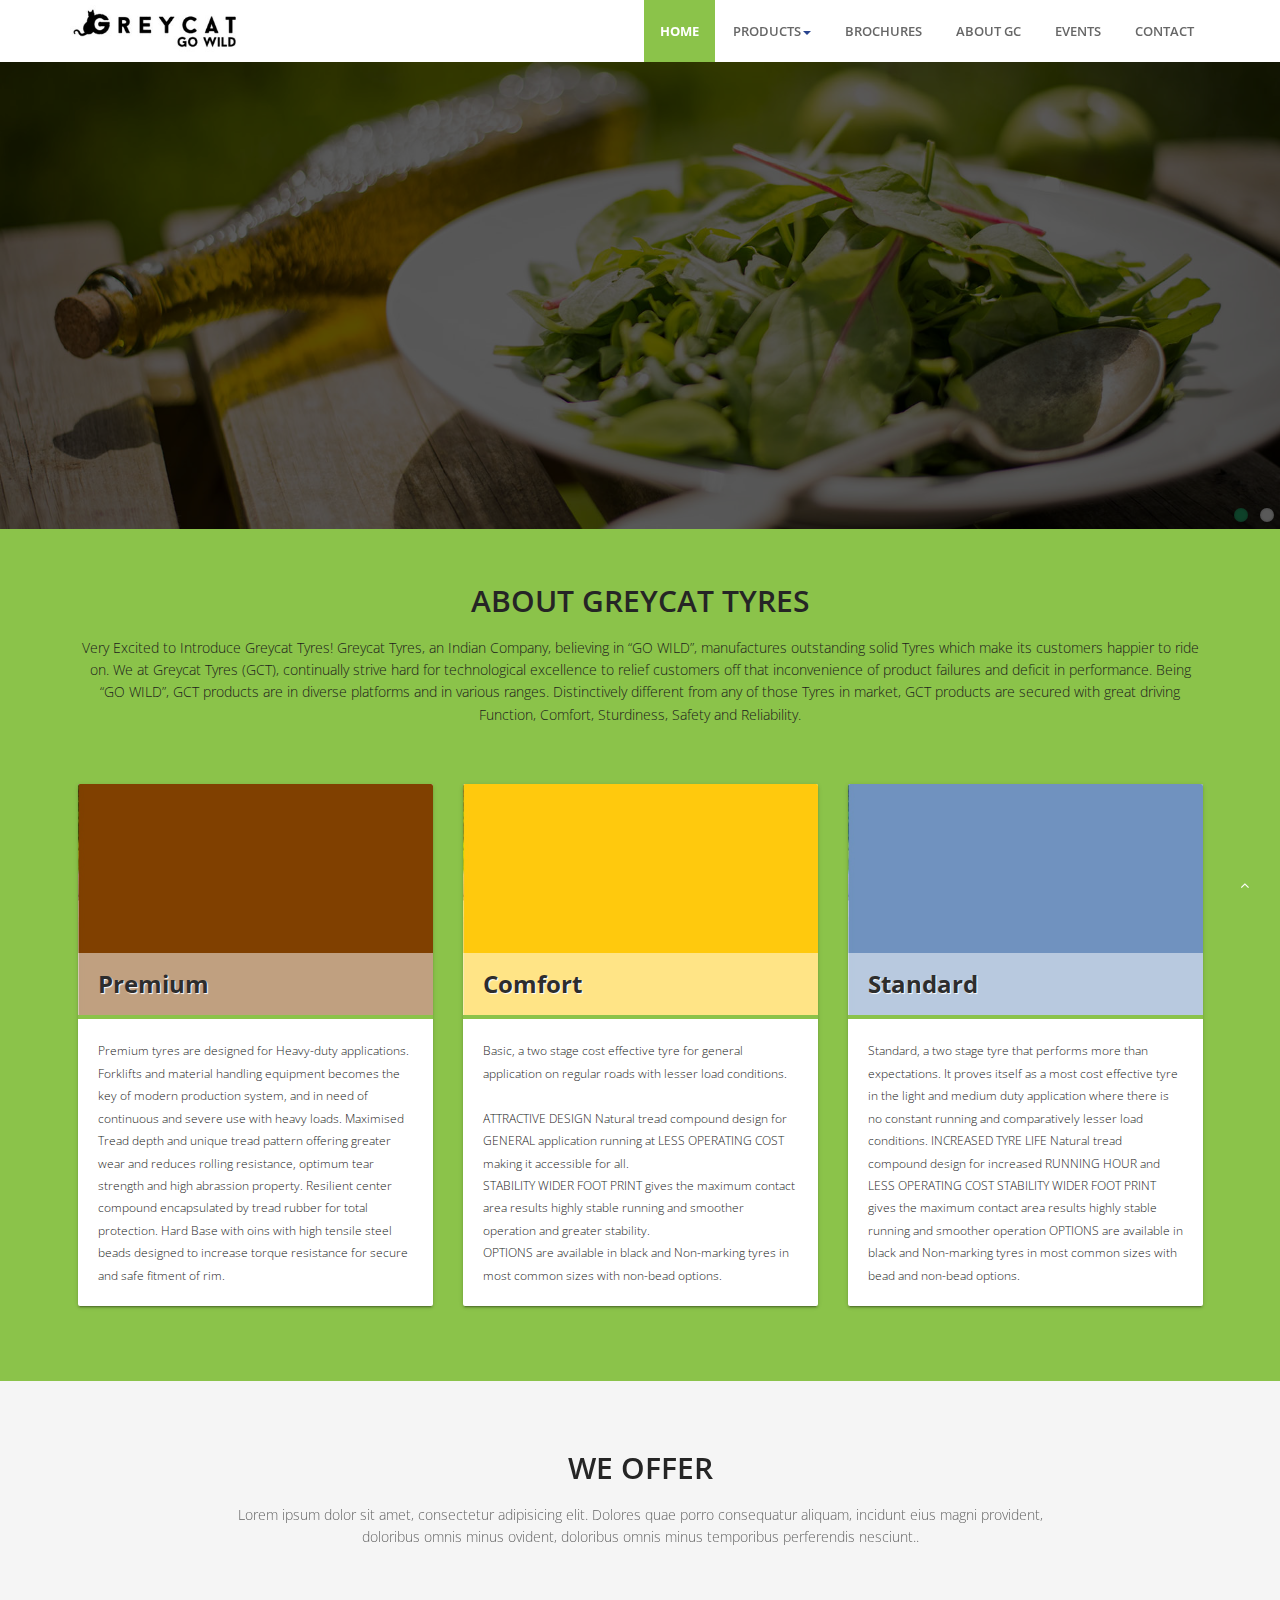
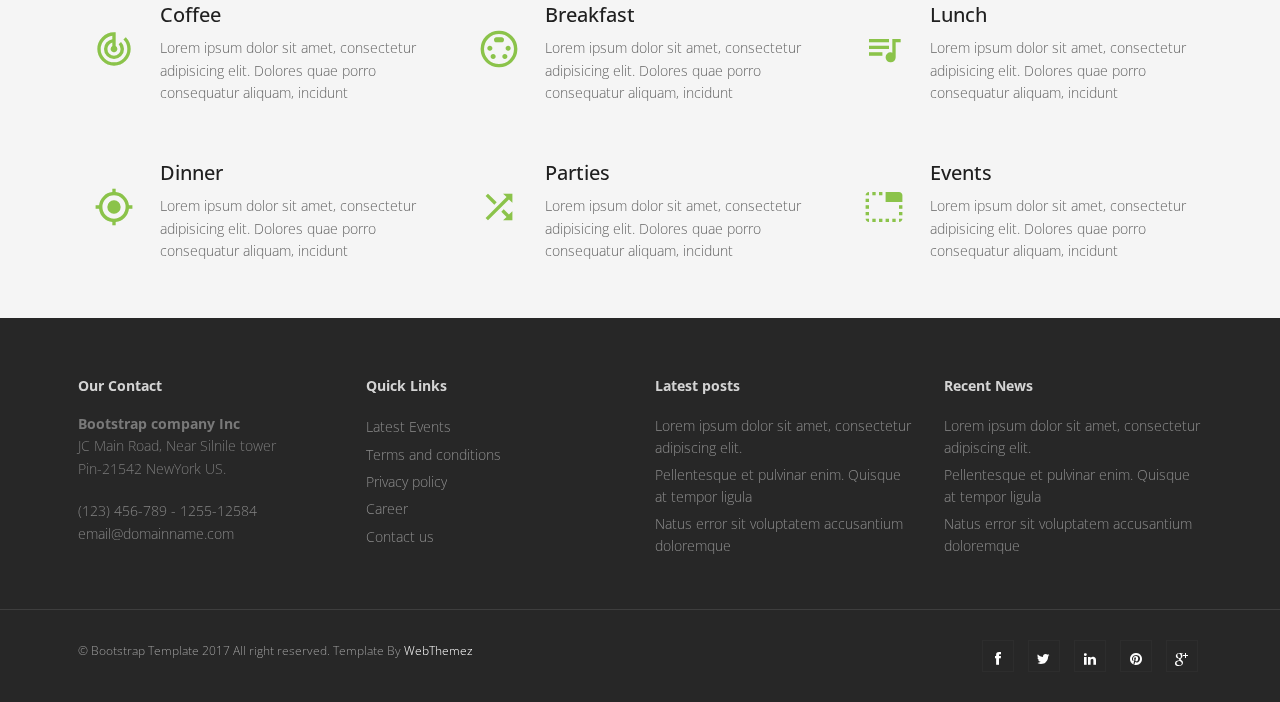
==== index.html @ 7ee07d53 "modified nav bar on home page" ====
<!DOCTYPE html>
<html lang="en">
<head>
<meta charset="utf-8">
<title>Greycat Tyres</title>
<meta name="viewport" content="width=device-width, initial-scale=1.0" />
<meta name="description" content="" />
<meta name="author" content="http://webthemez.com" />
<!-- css -->
<link href="https://fonts.googleapis.com/icon?family=Material+Icons" rel="stylesheet">
<link rel="stylesheet" href="materialize/css/materialize.min.css" media="screen,projection" />
<link href="css/bootstrap.min.css" rel="stylesheet" />
<link href="css/fancybox/jquery.fancybox.css" rel="stylesheet">
<link href="css/flexslider.css" rel="stylesheet" />
<link href="css/style.css" rel="stylesheet" />

<!-- HTML5 shim, for IE6-8 support of HTML5 elements -->
<!--[if lt IE 9]>
      <script src="http://html5shim.googlecode.com/svn/trunk/html5.js"></script>
    <![endif]-->

</head>
<body>
<div id="wrapper" class="home-page">
	<!-- start header -->
	<header>
        <div class="navbar navbar-default navbar-static-top">
            <div class="container">
                <div class="navbar-header">
                    <button type="button" class="navbar-toggle" data-toggle="collapse" data-target=".navbar-collapse">
                        <span class="icon-bar"></span>
                        <span class="icon-bar"></span>
                        <span class="icon-bar"></span>
                    </button>
                    <img src="img/logo.jpg" style="width:65%"/>
                </div>
                <div class="navbar-collapse collapse ">
                    <ul class="nav navbar-nav">
                        <li class="active"><a class="waves-effect waves-dark" href="index.html">Home</a></li>
						 <li class="dropdown">
                        <a href="#" data-toggle="dropdown" class="dropdown-toggle waves-effect waves-dark">Products<b class="caret"></b></a>
                        <ul class="dropdown-menu">
                            <li><a class="waves-effect waves-dark" href="about.html">Premium Tyres</a></li>
                            <li><a class="waves-effect waves-dark" href="#">Comfort Tyres</a></li>
                            <li><a class="waves-effect waves-dark" href="#">Standard Tyres</a></li>

                        </ul>
                    </li>
						<li><a class="waves-effect waves-dark" href="services.html">Brochures</a></li>
                        <li><a class="waves-effect waves-dark" href="portfolio.html">About GC</a></li>
                        <li><a class="waves-effect waves-dark" href="pricing.html">Events</a></li>
                        <li><a class="waves-effect waves-dark" href="contact.html">Contact</a></li>
                    </ul>
                </div>
            </div>
        </div>
	</header>
	<!-- end header -->
	<section id="banner">

	<!-- Slider -->
        <div id="main-slider" class="flexslider">
            <ul class="slides">
              <li>
                <img src="img/slides/1.jpg" alt="" />
                <div class="flex-caption">


                </div>
              </li>
              <li>
                <img src="img/slides/2.jpg" alt="" />
                <div class="flex-caption">


                </div>
              </li>
            </ul>
        </div>
	<!-- end slider -->
	</section>
		<section class="dishes">
		<div class="container">
	 	<div class="row">
			<div class="col-md-12">
				<div class="aligncenter"><h2 class="aligncenter">About Greycat Tyres</h2>Very Excited to Introduce Greycat Tyres! Greycat Tyres, an Indian Company, believing in “GO WILD”, manufactures outstanding solid Tyres which make its customers happier to ride on. We at Greycat Tyres (GCT), continually strive hard for technological excellence to relief customers off that inconvenience of product failures and deficit in performance. Being “GO WILD”, GCT products are in diverse platforms and in various ranges. Distinctively different from any of those Tyres in market, GCT products are secured with great driving Function, Comfort, Sturdiness, Safety and Reliability.</div>
				<br/>
			</div>
		</div>

	<div class="row service-v1 margin-bottom-40">
            <div class="col-md-4 md-margin-bottom-40">
					<div class="card small">
                        <div class="card-image">
                             <img class="img-responsive" src="img/service1.jpg" alt="">
                            <span class="card-title">Premium</span>
                        </div>
                        <div class="card-content">
                            <p>
                              Premium tyres are designed for Heavy-duty applications. Forklifts and material handling equipment becomes the key of modern production system, and in need of continuous and severe use with heavy loads.

Maximised Tread depth and unique tread pattern offering greater wear and reduces rolling resistance, optimum tear strength and high abrassion property.

Resilient center compound encapsulated by tread rubber for total protection.

Hard Base with oins with high tensile steel beads designed to increase torque resistance for secure and safe fitment of rim.
                            </p>
                        </div>
                    </div>
            </div>
			   <div class="col-md-4 md-margin-bottom-40">
					<div class="card small">
                        <div class="card-image">
                             <img class="img-responsive" src="img/service2.jpg" alt="">
                            <span class="card-title">Comfort</span>
                        </div>
                        <div class="card-content">
                            <p>
                              Basic, a two stage cost effective tyre for general application on regular roads with lesser load conditions.
</p>
<br>
ATTRACTIVE DESIGN
Natural tread compound design for GENERAL application running at LESS OPERATING COST making it accessible for all.
<p>
STABILITY
WIDER FOOT PRINT gives the maximum contact area results highly stable running and smoother operation and greater stability.
</p>
<p>
OPTIONS are available in black and Non-marking tyres in most common sizes with non-bead options.
</p>
                        </div>
                    </div>
            </div>
			   <div class="col-md-4 md-margin-bottom-40">
					<div class="card small">
                        <div class="card-image">
                             <img class="img-responsive" src="img/service3.jpg" alt="">
                            <span class="card-title">Standard</span>
                        </div>
                        <div class="card-content">
                            <p>
                              Standard, a two stage tyre that performs more than expectations. It proves itself as a most cost effective tyre in the light and medium  duty application where there is no constant running and comparatively lesser load conditions.

INCREASED TYRE LIFE
Natural tread compound design for increased RUNNING HOUR and LESS OPERATING COST

STABILITY
WIDER FOOT PRINT gives the maximum contact area results highly stable running and smoother operation

OPTIONS are available in black and Non-marking tyres in most common sizes with bead and non-bead options.


                            </p>
                        </div>
                    </div>
            </div>
        </div>
		</div>
		</section>
	<section id="content">
	<div class="container">

		<section class="services">
	    	<div class="row">
			<div class="col-md-12">
				<div class="aligncenter"><h2 class="aligncenter">We Offer</h2>Lorem ipsum dolor sit amet, consectetur adipisicing elit. Dolores quae porro consequatur aliquam, incidunt eius magni provident, <br/>doloribus omnis minus ovident, doloribus omnis minus temporibus perferendis nesciunt..</div>
				<br/>
			</div>
		</div>

	 <div class="row">
            <div class="col-sm-4 info-blocks">
				<i class="icon-info-blocks material-icons">track_changes</i>
                <div class="info-blocks-in">
                    <h3>Coffee</h3>
                    <p>Lorem ipsum dolor sit amet, consectetur adipisicing elit. Dolores quae porro consequatur aliquam, incidunt</p>
                </div>
            </div>
            <div class="col-sm-4 info-blocks">
                <i class="icon-info-blocks material-icons">settings_input_svideo</i>
                <div class="info-blocks-in">
                    <h3>Breakfast</h3>
                    <p>Lorem ipsum dolor sit amet, consectetur adipisicing elit. Dolores quae porro consequatur aliquam, incidunt</p>
                </div>
            </div>
            <div class="col-sm-4 info-blocks">
                <i class="icon-info-blocks material-icons">queue_music</i>
                <div class="info-blocks-in">
                    <h3>Lunch</h3>
                    <p>Lorem ipsum dolor sit amet, consectetur adipisicing elit. Dolores quae porro consequatur aliquam, incidunt</p>
                </div>
            </div>
        </div>
<div class="row">
            <div class="col-sm-4 info-blocks">
                <i class="icon-info-blocks material-icons">my_location</i>
                <div class="info-blocks-in">
                    <h3>Dinner</h3>
                    <p>Lorem ipsum dolor sit amet, consectetur adipisicing elit. Dolores quae porro consequatur aliquam, incidunt</p>
                </div>
            </div>
            <div class="col-sm-4 info-blocks">
                <i class="icon-info-blocks material-icons">shuffle</i>
                <div class="info-blocks-in">
                    <h3>Parties</h3>
                    <p>Lorem ipsum dolor sit amet, consectetur adipisicing elit. Dolores quae porro consequatur aliquam, incidunt</p>
                </div>
            </div>
            <div class="col-sm-4 info-blocks">
                <i class="icon-info-blocks material-icons">tab_unselected</i>
                <div class="info-blocks-in">
                    <h3>Events</h3>
                    <p>Lorem ipsum dolor sit amet, consectetur adipisicing elit. Dolores quae porro consequatur aliquam, incidunt</p>
                </div>
            </div>
        </div>
		</section>
	</div>
	</section>


	<footer>
	<div class="container">
		<div class="row">
			<div class="col-lg-3">
				<div class="widget">
					<h5 class="widgetheading">Our Contact</h5>
					<address>
					<strong>Bootstrap company Inc</strong><br>
					JC Main Road, Near Silnile tower<br>
					 Pin-21542 NewYork US.</address>
					<p>
						<i class="icon-phone"></i> (123) 456-789 - 1255-12584 <br>
						<i class="icon-envelope-alt"></i> email@domainname.com
					</p>
				</div>
			</div>
			<div class="col-lg-3">
				<div class="widget">
					<h5 class="widgetheading">Quick Links</h5>
					<ul class="link-list">
						<li><a class="waves-effect waves-dark" href="#">Latest Events</a></li>
						<li><a class="waves-effect waves-dark" href="#">Terms and conditions</a></li>
						<li><a class="waves-effect waves-dark" href="#">Privacy policy</a></li>
						<li><a class="waves-effect waves-dark" href="#">Career</a></li>
						<li><a class="waves-effect waves-dark" href="#">Contact us</a></li>
					</ul>
				</div>
			</div>
			<div class="col-lg-3">
				<div class="widget">
					<h5 class="widgetheading">Latest posts</h5>
					<ul class="link-list">
						<li><a class="waves-effect waves-dark" href="#">Lorem ipsum dolor sit amet, consectetur adipiscing elit.</a></li>
						<li><a class="waves-effect waves-dark" href="#">Pellentesque et pulvinar enim. Quisque at tempor ligula</a></li>
						<li><a class="waves-effect waves-dark" href="#">Natus error sit voluptatem accusantium doloremque</a></li>
					</ul>
				</div>
			</div>
			<div class="col-lg-3">
				<div class="widget">
					<h5 class="widgetheading">Recent News</h5>
					<ul class="link-list">
						<li><a class="waves-effect waves-dark" href="#">Lorem ipsum dolor sit amet, consectetur adipiscing elit.</a></li>
						<li><a class="waves-effect waves-dark" href="#">Pellentesque et pulvinar enim. Quisque at tempor ligula</a></li>
						<li><a class="waves-effect waves-dark" href="#">Natus error sit voluptatem accusantium doloremque</a></li>
					</ul>
				</div>
			</div>
		</div>
	</div>
	<div id="sub-footer">
		<div class="container">
			<div class="row">
				<div class="col-lg-6">
					<div class="copyright">
						<p>
							<span>&copy; Bootstrap Template 2017 All right reserved. Template By </span><a href="https://webthemez.com/hotel-restaurant/" target="_blank">WebThemez</a>
						</p>
					</div>
				</div>
				<div class="col-lg-6">
					<ul class="social-network">
						<li><a class="waves-effect waves-dark" href="#" data-placement="top" title="Facebook"><i class="fa fa-facebook"></i></a></li>
						<li><a class="waves-effect waves-dark" href="#" data-placement="top" title="Twitter"><i class="fa fa-twitter"></i></a></li>
						<li><a class="waves-effect waves-dark" href="#" data-placement="top" title="Linkedin"><i class="fa fa-linkedin"></i></a></li>
						<li><a class="waves-effect waves-dark" href="#" data-placement="top" title="Pinterest"><i class="fa fa-pinterest"></i></a></li>
						<li><a class="waves-effect waves-dark" href="#" data-placement="top" title="Google plus"><i class="fa fa-google-plus"></i></a></li>
					</ul>
				</div>
			</div>
		</div>
	</div>
	</footer>
</div>
<a href="#" class="scrollup waves-effect waves-dark"><i class="fa fa-angle-up active"></i></a>
<!-- javascript
    ================================================== -->
<!-- Placed at the end of the document so the pages load faster -->
<script src="js/jquery.js"></script>
<script src="js/jquery.easing.1.3.js"></script>
<script src="materialize/js/materialize.min.js"></script>
<script src="js/bootstrap.min.js"></script>
<script src="js/jquery.fancybox.pack.js"></script>
<script src="js/jquery.fancybox-media.js"></script>
<script src="js/jquery.flexslider.js"></script>
<script src="js/animate.js"></script>
<!-- Vendor Scripts -->
<script src="js/modernizr.custom.js"></script>
<script src="js/jquery.isotope.min.js"></script>
<script src="js/jquery.magnific-popup.min.js"></script>
<script src="js/animate.js"></script>
<script src="js/custom.js"></script>
</body>
</html>
---- css/style.css ----
/*
Author URI: http://webthemez.com/
Note: Licence under Creative Commons Attribution 3.0  
-------------------------------------------------------*/

@import url('http://fonts.googleapis.com/css?family=Noto+Serif:400,400italic,700|Open+Sans:400,600,700'); 
@import url('font-awesome.css');  
@import url('animate.css');

body {
	font-family:'Open Sans', Arial, sans-serif;
	font-weight:300;
	line-height:1.6em;
	color:#656565;
	font-size: 1.4em;
	background: #f5f5f5;
}

a:active {
	outline:0;
}

.clear {
	clear:both;
}

h1,h2{
	font-weight: 600;
	line-height:1.1em;
	color: #252525;
	margin-bottom: 20px;
	text-transform: uppercase;
}
h3, h4, h5, h6 {
	line-height:1.1em;
	color: #212121;
	margin-bottom: 20px;
}
input, button, select, textarea { 
    border-radius: 0px !important;
}
.timetable{background: #2ab975;padding: 5px 23px;}
.timetable hr{
	color:#fff;
	padding-top: 29px;
	margin-bottom: 20px !important;
}
.timetable dl{
	color:#fff; 
}
.timetable dt{
	color:#fff;
}
.timetable dd{
	color:#fff;
}
#wrapper{
	width:100%;
	margin:0;
	padding:0;
}
ul.withArrow{
	
}
ul.withArrow li{
	
}
ul.withArrow li span{
	margin-right: 10px;
	font-weight: 700;
	color: #8BC34A;
	border: 1px solid;
	padding: 4px 8px;
	font-size: 11px;
	border-radius: 50%;
	height: 20px;
	width: 20px;
}
.widget {
    color: #858585;
}
.row,.row-fluid {
	margin-bottom:30px;
}

.row .row,.row-fluid .row-fluid{
	margin-bottom:30px;
}

.row.nomargin,.row-fluid.nomargin {
	margin-bottom:0;
}
.about-image img {
    width: 100%;
}
img.img-polaroid {
	margin:0 0 20px 0;
}
.img-box {
	max-width:100%;
}
.navbar-default .navbar-toggle {
    border-color: #ddd;
    margin-top: 10px;
}
/*  Header
==================================== */
.topbar{
	background-color: #2e8eda;
	padding:10px 0;
	/* color:#fff; */
}
.topbar .container .row {
    margin: 0;
	padding:0;
}
.topbar .container .row .col-md-12 { 
	padding:0;
}
.topbar p{
	margin:0;
	display:inline-block;
	font-size: 13px;
	color: #f1f6ff;
}
.topbar p > i{
	margin-right:5px;
}
.topbar p:last-child{
	text-align:right;
} 
header .navbar {
    margin-bottom: 0;
}

.navbar-default {
    border: none;
}

.navbar-brand {
    color: #222;
    text-transform: uppercase;
    font-size: 24px;
    font-weight: 700;
    line-height: 1em;
    letter-spacing: -1px;
    margin-top: 18px;
    padding: 0 0 0 15px;
}
.navbar-default .navbar-brand{color: #5e5e5e;font-size: 24px;text-transform: lowercase;}

header .navbar-collapse  ul.navbar-nav {
    float: right;
    margin-right: 0;
}
header .navbar {min-height: 70px;padding: 18px 0;background: #ffffff;}
.home-page header .navbar-default{
    background: #fff;
    /* position: absolute; */
    width: 100%;
}

header .nav li a:hover,
header .nav li a:focus,
header .nav li.active a,
header .nav li.active a:hover,
header .nav li a.dropdown-toggle:hover,
header .nav li a.dropdown-toggle:focus,
header .nav li.active ul.dropdown-menu li a:hover,
header .nav li.active ul.dropdown-menu li.active a{
    -webkit-transition: all .3s ease;
    -moz-transition: all .3s ease;
    -ms-transition: all .3s ease;
    -o-transition: all .3s ease;
    transition: all .3s ease;
}


header .navbar-default .navbar-nav > .open > a,
header .navbar-default .navbar-nav > .open > a:hover,
header .navbar-default .navbar-nav > .open > a:focus {
    -webkit-transition: all .3s ease;
    -moz-transition: all .3s ease;
    -ms-transition: all .3s ease;
    -o-transition: all .3s ease;
    transition: all .3s ease;
}


header .navbar {
    min-height: 62px;
    padding: 0;
}

header .navbar-nav > li  {
    padding-bottom: 12px;
    padding-top: 12px;
    padding: 0 !important;
}

header  .navbar-nav > li > a {
    /* padding-bottom: 6px; */
    /* padding-top: 5px; */
    margin-left: 2px;
    line-height: 30px;
    font-weight: 700;
    -webkit-transition: all .3s ease;
    -moz-transition: all .3s ease;
    -ms-transition: all .3s ease;
    -o-transition: all .3s ease;
    transition: all .3s ease;
}

.services{
	
}
.dishes{
	background: #8bc34a;
	padding: 35px 0;
	color: #1b1b1b;
}
.dropdown-menu li a:hover {
    color: #fff !important;
    background: #8bc34a !important;
}

header .nav .caret {
    border-bottom-color: #29448e;
    border-top-color: #29448e;
}
.navbar-default .navbar-nav > .active > a,
.navbar-default .navbar-nav > .active > a:hover,
.navbar-default .navbar-nav > .active > a:focus {
  background-color: #fff;
}
.navbar-default .navbar-nav > .open > a,
.navbar-default .navbar-nav > .open > a:hover,
.navbar-default .navbar-nav > .open > a:focus {
  background-color:  #fff;
}	
	

.dropdown-menu  {
    box-shadow: none;
    border-radius: 0;
	border: none;
}

.dropdown-menu li:last-child  {
	padding-bottom: 0 !important;
	margin-bottom: 0;
}

header .nav li .dropdown-menu  {
   padding: 0;
}

header .nav li .dropdown-menu li a {
   line-height: 28px;
   padding: 3px 12px;
}

/* --- menu --- */
.flex-caption p {
    line-height: 22px;
    font-weight: 300;
    color: #ffffff;
    text-transform: capitalize;
}
header .navigation {
	float:right;
}

header ul.nav li {
	border:none;
	margin:0;
}

header ul.nav li a {
	font-size: 13px;
	border:none;
	font-weight: 600;
	text-transform:uppercase;
}

header ul.nav li ul li a {	
	font-size:12px;
	border:none;
	font-weight:300;
	text-transform:uppercase;
}


.navbar .nav > li > a {
  color: #676767;
  text-shadow: none;
  border: 1px solid rgba(255, 255, 255, 0) !important;
}

.navbar .nav a:hover {
	background:none;
	color: #2e8eda;
}

.navbar .nav > .active > a,.navbar .nav > .active > a:hover {
	background:none;
	font-weight:700;
}

.navbar .nav > .active > a:active,.navbar .nav > .active > a:focus {
	background:none;
	outline:0;
	font-weight:700;
}

.navbar .nav li .dropdown-menu {
	z-index:2000;
}

header ul.nav li ul {
	margin-top:1px;
}
header ul.nav li ul li ul {
	margin:1px 0 0 1px;
}
.dropdown-menu .dropdown i {
	position:absolute;
	right:0;
	margin-top:3px;
	padding-left:20px;
}

.navbar .nav > li > .dropdown-menu:before {
  display: inline-block;
  border-right: none;
  border-bottom: none;
  border-left: none;
  border-bottom-color: none;
  content:none;
}
.navbar-default .navbar-nav>.active>a, .navbar-default .navbar-nav>.active>a:hover, .navbar-default .navbar-nav>.active>a:focus {color: #ffffff;background: #8BC34A;border-radius: 0;}
.navbar-default .navbar-nav>li>a:hover, .navbar-default .navbar-nav>li>a:focus {
  color: #1a1a1a;
  background-color: transparent;
}

ul.nav li.dropdown a {
	z-index:1000;
	display:block;
}

 select.selectmenu {
	display:none;
}
.pageTitle{color: #fff;margin: 30px 0 3px;display: inline-block;font-size: 20px;}
 
#banner{
	width: 100%;
	background:#000;
	position:relative;
	margin:0;
	padding:0;
}

/*  Sliders
==================================== */
/* --- flexslider --- */
#main-slider:before {content: '';width: 100%;height: 100%;background: rgba(0, 0, 0, 0.65);z-index: 1;position: absolute;}
.flex-direction-nav a{
display:none;
}
.flexslider {
	padding:0;  
	background: #fff; 
	position: relative; 
	zoom: 1;
}
.flex-direction-nav .flex-prev{
left:0px; 
}
.flex-direction-nav .flex-next{ 
right:0px;
}
.flex-caption {zoom: 1;bottom: 198px;background-color: transparent;color: #fff;margin: 0;padding: 2px 25px 0px 30px;/* position: absolute; */left: 0;text-align: center;margin: 0 auto;right: 0px;display: inline-block;bottom: 10%;width: 50%;right: 0 !important;border-radius: 15px 15px 0 0;}
.flex-caption h3 {color: #fff;letter-spacing: 0px;margin-bottom: 8px;text-transform: uppercase;font-size: 70px;font-weight: 700;}
.flex-caption p {margin: 12px 0 18px;font-size: 20px;font-weight: 400;}
.skill-home{
margin-bottom:50px;
}
.c1{
border: #ed5441 1px solid;
background:#ed5441;
}
.c2{
border: #24c4db 1px solid;
background:#24c4db;
}
.c3{
border: #1891EC 1px solid;
background:#1891EC;
}
.c4{
border: #609cec 1px solid;
background:#609cec;
}
.skill-home .icons {padding: 38px;width: 94px;height: 94px;color: #fff;font-size: 42px;font-size: 38px;text-align: center;-ms-border-radius: 50%;-moz-border-radius: 50%;-webkit-border-radius: 50%;border-radius: 0;display: inline-table;border: 4px solid #efefef;color: #ff5722;background: transparent;border-radius: 50%;background: #ffffff;}
.skill-home h2 {
padding-top: 20px;
font-size: 36px;
font-weight: 700;
} 
.testimonial-solid {
padding: 50px 0 60px 0;
margin: 0 0 0 0;
background: #FFFFFF;
text-align: center;
}
.testi-icon-area {
text-align: center;
position: absolute;
top: -84px;
margin: 0 auto; 
width: 100%;
}
.testi-icon-area .quote {
padding: 15px 0 0 0;
margin: 0 0 0 0;
background: #ffffff;
text-align: center;
color: #1891EC;
display: inline-table;
width: 70px;
height: 70px;
-ms-border-radius: 50%;
-moz-border-radius: 50%;
-webkit-border-radius: 50%;
border-radius: 50%;
font-size: 42px; 
border: 1px solid #1891EC;
display: none;
}

.testi-icon-area .carousel-inner { 
margin: 20px 0;
}
.carousel-indicators {
bottom: -30px;
}
.text-center img {
margin: auto;
}
.aboutUs{
padding:40px 0;
background: #F2F2F2;
}
img.img-center {
margin: 0 auto;
display: block;
max-width: 100%;
}
.home-about{
	padding: 60px 0 0px;
}
.home-about hr{
	padding:0;
	margin:0;
}
.home-about .info-box{
	
}
/* Testimonial
----------------------------------*/
.testimonial-area {
padding: 0 0 0 0;
margin:0;
background: url(../img/low-poly01.jpg) fixed center center;
background-size: cover;
-webkit-background-size: cover;
-moz-background-size: cover;
-ms-background-size: cover;
}
.testimonial-solid p {
color: #000000;
font-size: 16px;
line-height: 30px;
font-style: italic;
} 
section.hero-text {
	background: #F4783B;
	padding:50px 0 50px 0;
	color: #fff;
}
section.hero-text h1{ 
	color: #fff;
}

/* Clients
------------------------------------ */
#clients {
  padding: 60px 0;
  }
  #clients .client .img {
    height: 76px;
    width: 138px;
    cursor: pointer;
    -webkit-transition: box-shadow .1s linear;
    -moz-transition: box-shadow .1s linear;
    transition: box-shadow .1s linear; }
    #clients .client .img:hover {
      cursor: pointer;
      /*box-shadow: 0px 0px 2px 0px rgb(155, 155, 155);*/
      border-radius: 8px; }
  #clients .client .client1 {
    background: url("../img/client1.png") 0 -75px; }
    #clients .client .client1:hover {
      background-position: 1px 0px; }
  #clients .client .client2 {
    background: url("../img/client2.png") 0 -75px; }
    #clients .client .client2:hover {
      background-position: -1px 0px; }
  #clients .client .client3 {
    background: url("../img/client3.png") 0 -76px; }
    #clients .client .client3:hover {
      background-position: 0px 0px; }


/* Content
==================================== */

#content {
	position:relative;
	/* background: #ffffff; */
	padding:50px 0 0px 0;
}
 
.cta-text {
	text-align: center;
	margin-top:10px;
}


.big-cta .cta {
	margin-top:10px;
}
 
.box {
	width: 100%;
}
.box-gray  {
	background: #f8f8f8;
	padding: 20px 20px 30px;
}
.box-gray  h4,.box-gray  i {
	margin-bottom: 20px;
}
.box-bottom {
	padding: 20px 0;
	text-align: center;
}
.box-bottom a {
	color: #fff;
	font-weight: 700;
}
.box-bottom a:hover {
	color: #eee;
	text-decoration: none;
}


/* Bottom
==================================== */

#bottom {
	background:#fcfcfc;
	padding:50px 0 0;

}
/* twitter */
#twitter-wrapper {
    text-align: center;
    width: 70%;
    margin: 0 auto;
}
#twitter em {
    font-style: normal;
    font-size: 13px;
}

#twitter em.twitterTime a {
	font-weight:600;
}

#twitter ul {
    padding: 0;
	list-style:none;
}
#twitter ul li {
    font-size: 20px;
    line-height: 1.6em;
    font-weight: 300;
    margin-bottom: 20px;
    position: relative;
    word-break: break-word;
}


/* page headline
==================================== */

#inner-headline{background: #dcdcdc;position: relative;margin: 0;padding: 0;color: #1891EC;border-top: 1px solid #e4e4e4;}


#inner-headline h2.pageTitle{
	color: #3f3f3f;
	padding: 5px 0;
	display:block;
	text-align: center;
}

/* --- breadcrumbs --- */
#inner-headline ul.breadcrumb {
	margin:40px 0;
	float:left;
}

#inner-headline ul.breadcrumb li {
	margin-bottom:0;
	padding-bottom:0;
}
#inner-headline ul.breadcrumb li {
	font-size:13px;
	color:#fff;
}

#inner-headline ul.breadcrumb li i{
	color:#dedede;
}

#inner-headline ul.breadcrumb li a {
	color:#fff;
}

ul.breadcrumb li a:hover {
	text-decoration:none;
}

/* Forms
============================= */

/* --- contact form  ---- */
form#contactform input[type="text"] {
  width: 100%;
  border: 1px solid #f5f5f5;
  min-height: 40px;
  padding-left:20px;
  font-size:13px;
  padding-right:20px;
  -webkit-box-sizing: border-box;
     -moz-box-sizing: border-box;
          box-sizing: border-box;

}

form#contactform textarea {
border: 1px solid #f5f5f5;
  width: 100%;
  padding-left:20px;
  padding-top:10px;
  font-size:13px;
  padding-right:20px;
  -webkit-box-sizing: border-box;
     -moz-box-sizing: border-box;
          box-sizing: border-box;

}

form#contactform .validation {
	font-size:11px;
}

#sendmessage {
	border:1px solid #e6e6e6;
	background:#f6f6f6;
	display:none;
	text-align:center;
	padding:15px 12px 15px 65px;
	margin:10px 0;
	font-weight:600;
	margin-bottom:30px;

}

#sendmessage.show,.show  {
	display:block;
}
 
form#commentform input[type="text"] {
  width: 100%;
  min-height: 40px;
  padding-left:20px;
  font-size:13px;
  padding-right:20px;
  -webkit-box-sizing: border-box;
     -moz-box-sizing: border-box;
          box-sizing: border-box;
	-webkit-border-radius: 2px 2px 2px 2px;
		-moz-border-radius: 2px 2px 2px 2px;
			border-radius: 2px 2px 2px 2px;

}

form#commentform textarea {
  width: 100%;
  padding-left:20px;
  padding-top:10px;
  font-size:13px;
  padding-right:20px;
  -webkit-box-sizing: border-box;
     -moz-box-sizing: border-box;
          box-sizing: border-box;
	-webkit-border-radius: 2px 2px 2px 2px;
		-moz-border-radius: 2px 2px 2px 2px;
			border-radius: 2px 2px 2px 2px;
}


/* --- search form --- */
.search{
	float:right;
	margin:35px 0 0;
	padding-bottom:0;
}

#inner-headline form.input-append {
	margin:0;
	padding:0;
}

.about-text h3 {
	font-size: 22px;
	padding-bottom: 20px;
}

.about-text .btn {
	margin-top: 20px;
	//font-size: 15px;
	//text-align: justify;
}

.about-image img {
}

.about-text ul {
	margin-top: 30px;
	padding: 0;
}

.about-text li {
	margin-bottom: 10px;
	//
	font-weight: bold;
	list-style: none;
}

 
.about-text-2 img {
	border: 5px solid #ddd;
	margin-bottom: 20px;
}

.about-text-2 p {
	margin-bottom: 20px;
}

#call-to-action {
	background: url(../images/bg/about.jpg) no-repeat;
	background-attachment: fixed;
	background-position: top center;
	padding: 100px 0;
	color: #fff;
}

.call-to-action h3 {
	font-size: 40px;
	letter-spacing: 15px;
	color: #fff;
	padding-bottom: 30px;
}

.call-to-action p {
	color: #999;
	padding-bottom: 20px;
}

.call-to-action .btn-primary {
	background-color: transparent;
	border-color: #999;
}

.call-to-action .btn-primary:hover {
	background-color: #151515;
	color: #999;
	border-color: #151515;
}

#call-to-action-2 {
	background-color: #efefef;
	padding: 50px 0;
}
#call-to-action-2 h3 {
	color: #05142b;
	font-size: 24px;
	font-weight: 600;
	text-transform: uppercase;
}
#call-to-action-2 p {
	color: #5f5f5f;
	font-size: 15px;
}
#call-to-action-2 .btn-primary {
	border-color: #FFFFFF;
	/* background: transparent; */
	margin-top: 50px;
	color: #fff;
}
section.section-padding.gray-bg {
    background: #ffffff;
    padding: 60px;
    color: #484848;
}
 
  #accordion-alt3 .panel-heading h4 {
font-size: 13px;
line-height: 28px;
}
.panel .panel-heading h4 {
font-weight: 400;
}
.panel-title {
margin-top: 0;
margin-bottom: 0;
font-size: 15px;
color: inherit;
}
.panel-group .panel {
margin-bottom: 0;
border-radius: 2px;
}
.panel {margin-bottom: 18px;background-color: #FFFFFF;border: 1px solid #f3f3f3;border-radius: 2px;-webkit-box-shadow: 0 1px 1px rgba(0,0,0,0.05);box-shadow: 0 1px 1px rgba(0,0,0,0.05);}
#accordion-alt3 .panel-heading h4 a i {font-size: 17px;line-height: 18px;width: 18px;height: 18px;margin-right: 8px;color: #A0A0A0;text-align: center;border-radius: 50%;margin-left: 6px;font-weight: bold;}  
.progress.pb-sm {
height: 6px!important;
}
.progress {
box-shadow: inset 0 0 2px rgba(0,0,0,.1);
}
.progress {
overflow: hidden;
height: 18px;
margin-bottom: 18px;
background-color: #f5f5f5;
border-radius: 2px;
-webkit-box-shadow: inset 0 1px 2px rgba(0,0,0,0.1);
box-shadow: inset 0 1px 2px rgba(0,0,0,0.1);
}
.progress .progress-bar.progress-bar-red {
background: #ed5441;
} 
.progress .progress-bar.progress-bar-green {
background: #51d466;
}
.progress .progress-bar.progress-bar-lblue {
background: #32c8de;
}
/* --- portfolio detail --- */
.top-wrapper {
	margin-bottom:20px;
}
.info-blocks {margin-bottom: 15px;/* background: #efefef; */}
.info-blocks i.icon-info-blocks {float: left;color: #8bc34a;font-size: 40px;min-width: 50px;margin-top: 11px;text-align: center;/* background: #ffffff; */width: 72px;height: 72px;/* padding-top: 21px; *//* border: 1px solid #e0e0e0; */line-height: 75px;}
.info-blocks .info-blocks-in {
padding: 0 10px;
overflow: hidden;
}
.info-blocks .info-blocks-in h3 {color: #202020;font-size: 20px;line-height: 28px;margin:0px;margin-bottom: 8px;/* font-weight: bold; */}
.info-blocks .info-blocks-in p {font-size: 14px;}
  
blockquote {
	font-size:16px;
	font-weight:400;
	font-family:'Noto Serif', serif;
	font-style:italic;
	padding-left:0;
	color:#a2a2a2;
	line-height:1.6em;
	border:none;
}

blockquote cite 							{ display:block; font-size:12px; color:#666; margin-top:10px; }
blockquote cite:before 					{ content:"\2014 \0020"; }
blockquote cite a,
blockquote cite a:visited,
blockquote cite a:visited 				{ color:#555; }

/* --- pullquotes --- */

.pullquote-left {
	display:block;
	color:#a2a2a2;
	font-family:'Noto Serif', serif;
	font-size:14px;
	line-height:1.6em;
	padding-left:20px;
}

.pullquote-right {
	display:block;
	color:#a2a2a2;
	font-family:'Noto Serif', serif;
	font-size:14px;
	line-height:1.6em;
	padding-right:20px;
}

/* --- button --- */
.btn{text-align: center;color: #FFFFFF;background: #8bc34a;border-color: #8bc34a;width: 120px;border-radius: 0;}
.btn-theme {
	color: #fff;
	background: transparent;
	border: 1px solid #fff;
	padding: 12px 30px;
	font-weight: bold;
}
.btn-theme:hover {
	color: #eee;
}

/* --- list style --- */

ul.general {
	list-style:none;
	margin-left:0;
}

ul.link-list{
	margin:0;
	padding:0;
	list-style:none;
}

ul.link-list li{
	margin:0;
	padding:2px 0 2px 0;
	list-style:none;
}
footer{background: #272727;}
footer ul.link-list li a{
	color: #8C8C8C;
}
footer ul.link-list li a:hover {
	color: #8bc34a;
}
/* --- Heading style --- */

h4.heading {
	font-weight:700;
}

.heading { margin-bottom: 30px; }

.heading {
	position: relative;
	
}


.widgetheading {
	width:100%;
	padding:0;
	font-weight: bold;
}

#bottom .widgetheading {
	position: relative;
	border-bottom: #e6e6e6 1px solid;
	padding-bottom: 9px;
}

aside .widgetheading {
	position: relative;
	border-bottom: #e9e9e9 1px solid;
	padding-bottom: 9px;
}

footer .widgetheading {
	position: relative;
}

footer .widget .social-network {
	position:relative;
}

.team-member h4{
  text-align: center;
  margin-bottom: 5px;
}
.team-member .deg{
text-align:center;
display:block;
}
#bottom .widget .widgetheading span, aside .widget .widgetheading span, footer .widget .widgetheading span {	
	position: absolute;
	width: 60px;
	height: 1px;
	bottom: -1px;
	right:0;

}
.panel-title>a {
    color: inherit;
    text-decoration: none;
    font-weight: 600;
}
.box-area{padding: 15px;background: #ffffff;margin-top: -21px;border: 2px solid #f3f3f3;}
.box-area h3{font-size: 17px;font-weight: 600;}
/* --- Map --- */
.map{
	position:relative;
	margin-top:-50px;
	margin-bottom:40px;
}

.map iframe{
	width:100%;
	height:450px;
	border:none;
}

.map-grid iframe{
	width:100%;
	height:350px;
	border:none;
	margin:0 0 -5px 0;
	padding:0;
}

 
ul.team-detail{
	margin:-10px 0 0 0;
	padding:0;
	list-style:none;
}

ul.team-detail li{
	border-bottom:1px dotted #e9e9e9;
	margin:0 0 15px 0;
	padding:0 0 15px 0;
	list-style:none;
}

ul.team-detail li label {
	font-size:13px;
}

ul.team-detail li h4, ul.team-detail li label{
	margin-bottom:0;
}

ul.team-detail li ul.social-network {
	border:none;
	margin:0;
	padding:0;
}

ul.team-detail li ul.social-network li {
	border:none;	
	margin:0;
}
ul.team-detail li ul.social-network li i {
	margin:0;
}

 .navbar-brand i {
    color: #8bc34a;
    font-size: 18px;
    margin-right: 5px;
}
.pricing-title{
	background:#fff;
	text-align:center;
	padding:10px 0 10px 0;
}

.pricing-title h3{
	font-weight:600;
	margin-bottom:0;
}

.pricing-offer{
	background: #fcfcfc;
	text-align: center;
	padding:40px 0 40px 0;
	font-size:18px;
	border-top:1px solid #e6e6e6;
	border-bottom:1px solid #e6e6e6;
}

.pricing-box.activeItem .pricing-offer{
	color:#fff;
}

.pricing-offer strong{
	font-size:78px;
	line-height:89px;
}

.pricing-offer sup{
	font-size:28px;
}

.pricing-container{
	background: #fff;
	text-align:center;
	font-size:14px;
}

.pricing-container strong{
color:#353535;
}

.pricing-container ul{
	list-style:none;
	padding:0;
	margin:0;
}

.pricing-container ul li{
	border-bottom: 1px solid #CFCFCF;
list-style: none;
padding: 15px 0 15px 0;
margin: 0 0 0 0;
color: #222;
}

.pricing-action{
	margin:0;
	background: #fcfcfc;
	text-align:center;
	padding:20px 0 30px 0;
}

.pricing-wrapp{
	margin:0 auto;
	width:100%;
	background:#fd0000;
}
 .pricing-box-item {border: 1px solid #e6e6e6;background:#fcfcfc;position:relative;margin:0 0 20px 0;padding:0;-webkit-box-shadow: 0 2px 0 rgba(0,0,0,0.03);-moz-box-shadow: 0 2px 0 rgba(0,0,0,0.03);box-shadow: 0 2px 0 rgba(0,0,0,0.03);-webkit-box-sizing: border-box;-moz-box-sizing: border-box;box-sizing: border-box;overflow: hidden;}

.pricing-box-item .pricing-heading {
	background: #ffffff;
	text-align: center;
	padding: 50px 0;
	display:block;
}
.pricing-box-item.activeItem .pricing-heading {
	/* background: #f3f3f3; */
	text-align: center;
	border-bottom:none;
	display:block;
	color:#fff;
}
.pricing-box-item.activeItem .pricing-heading h3 {
	 color: #fff;
}

.pricing-box-item .pricing-heading h3 strong {
	font-size:28px;
	font-weight:700;
	letter-spacing:-1px;
	color: #05142b;
}
.pricing-box-item .pricing-heading h3 {
	font-size:32px;
	font-weight:300;
	letter-spacing:-1px;
}

.pricing-box-item .pricing-terms {
	text-align: center;
	background: #fff;
	display: block;
	overflow: hidden;
	padding: 11px 0 5px;
	/* border-top: 2px solid #BBBBBB; */
	border-bottom: 2px dotted #CDCDCD;
}

.pricing-box-item .pricing-terms  h6 {
	margin-top: 16px;
	color: #ff5722;
	font-size: 22px;
}

.pricing-box-item .icon .price-circled {
    margin: 10px 10px 10px 0;
    display: inline-block !important;
    text-align: center !important;
    color: #fff;
    width: 68px;
    height: 68px;
	padding:12px;
    font-size: 16px;
	font-weight:700;
    line-height: 68px;
    text-shadow:none;
    cursor: pointer;
    background-color: #888;
    border-radius: 64px;
    -moz-border-radius: 64px;
    -webkit-border-radius: 64px;
}

.pricing-box-item  .pricing-action{
	margin:0;
	text-align:center;
	padding:30px 0 30px 0;
}
.pricing-action .btn{
	background: #ff5722;
	color: #fff;
} 
.menuItem .menu{font-size:20px;font-weight:600;list-style:none;padding:0 0 15px;margin-bottom:20px;display:inline-block;color: #8bc34a;}
.menuItem .menu li{padding: 34px 30px 34px;margin-bottom:20px;display:inline-block;width:100%;float:left;background: #ffffff;line-height: 30px;border-left: 2px solid #8bc34a;border-radius: 0 0 15px 0;}
.menuItem .detail{
font-size:13px;
color:#444;
font-weight:normal;
}
.menuItem .price{
font-size:13px;
float:right;
font-weight:600;
}
/* Testimonials */
.testimonials blockquote {
    background: #ffffff none repeat scroll 0 0;
    border: medium none;
    color: #666;
    display: block;
    font-size: 13px;
    line-height: 20px;
    padding: 15px;
    position: relative;
}
.testimonials blockquote::before {
    width: 0; 
    height: 0;
	right: 0;
	bottom: 0;
	content: " "; 
	display: block; 
	position: absolute;
    border-bottom: 20px solid #fff;    
	border-right: 0 solid transparent;
	border-left: 15px solid transparent;
	border-left-style: inset; /*FF fixes*/
	border-bottom-style: inset; /*FF fixes*/
}
.testimonials blockquote::after {
    width: 0;
    height: 0;
    right: 0;
    bottom: 0;
    content: " ";
    display: block;
    position: absolute;
    border-style: solid;
    border-width: 20px 20px 0 0;
    border-color: #c5c5c5 transparent transparent transparent;
}
.testimonials .carousel-info img {
    border: 1px solid #cccccc;
    border-radius: 150px !important;
    height: 75px;
    padding: 3px;
    width: 75px;
}
.testimonials .carousel-info {
    overflow: hidden;
}
.testimonials .carousel-info img {
    margin-right: 15px;
}
.testimonials .carousel-info span {
    display: block;
}
.testimonials span.testimonials-name {
    color: #8BC34A;
    font-size: 16px;
    font-weight: 300;
    margin: 23px 0 7px;
}
.testimonials span.testimonials-post {
    color: #656565;
    font-size: 12px;
}
/* ===== Widgets ===== */

/* --- flickr --- */
.widget .flickr_badge {
	width:100%;
}
.widget .flickr_badge img { margin: 0 9px 20px 0; }

footer .widget .flickr_badge {
    width: 100%;
}
footer .widget .flickr_badge img {
    margin: 0 9px 20px 0;
}

.flickr_badge img {
    width: 50px;
    height: 50px;
    float: left;
	margin: 0 9px 20px 0;
}
 
/* --- Recent post widget --- */

.recent-post{
	margin:20px 0 0 0;
	padding:0;
	line-height:18px;
}

.recent-post h5 a:hover {
	text-decoration:none;
}

.recent-post .text h5 a {
	color:#353535;
}

  
footer{
	padding:50px 0 0 0;
	color:#f8f8f8;
}

footer a {
	color:#fff;
}

footer a:hover {
	color: #8bc34a;
}

footer h1, footer h2, footer h3, footer h4, footer h5, footer h6{
	color: #d3d3d3;
}

footer address {
	line-height:1.6em;
	color: #797979;
}

footer h5 a:hover, footer a:hover {
	text-decoration:none;
}

ul.social-network {
	list-style:none;
	margin:0;
}

ul.social-network li {
	display:inline;
	margin: 0 5px;
	border: 1px solid #2D2D2D;
	padding: 5px 0 0;
	width: 32px;
	display: inline-block;
	text-align: center;
	height: 32px;
	vertical-align: baseline;
}

#sub-footer{
	text-shadow:none;
	color: #dedede;
	padding:0;
	padding-top:30px;
	margin:20px 0 0 0;
	background: #272727;
	border-top: 1px solid #3e3e3e;
}

#sub-footer p{
	margin:0;
	padding:0;
}

#sub-footer span{
	color: #9e9e9e;
}

.copyright {
	text-align:left;
	font-size:12px;
}

#sub-footer ul.social-network {
	float:right;
}

  

/* scroll to top */
.scrollup{
    position:fixed;
    width:32px;
    height:32px;
    bottom:0px;
    right:20px;
    background: #8BC34A;
}

a.scrollup {
	outline:0;
	text-align: center;
}

a.scrollup:hover,a.scrollup:active,a.scrollup:focus {
	opacity:1;
	text-decoration:none;
}
a.scrollup i {
	margin-top: 10px;
	color: #fff;
}
a.scrollup i:hover {
	text-decoration:none;
}



 
.absolute{
	position:absolute;
}

.relative{
	position:relative;
}

.aligncenter{
	text-align:center;
}

.aligncenter span{
	margin-left:0;
}

.floatright {
	float:right;
}

.floatleft {
	float:left;
}

.floatnone {
	float:none;
}

.aligncenter {
	text-align:center;
}
 
img.pull-left, .align-left{
	float:left;
	margin:0 15px 15px 0;
}

.widget img.pull-left {
	float:left;
	margin:0 15px 15px 0;
}

img.pull-right, .align-right {
	float:right;
	margin:0 0 15px 15px;
}

article img.pull-left, article .align-left{
	float:left;
	margin:5px 15px 15px 0;
}

article img.pull-right, article .align-right{
	float:right;
	margin:5px 0 15px 15px;
}
 ============================= */

.clear-marginbot{
	margin-bottom:0;
}

.marginbot10{
	margin-bottom:10px;
}
.marginbot20{
	margin-bottom:20px;
}
.marginbot30{
	margin-bottom:30px;
}
.marginbot40{
	margin-bottom:40px;
}

.clear-margintop{
	margin-top:0;
}

.margintop10{
	margin-top:10px;
}

.margintop20{
	margin-top:20px;
}

.margintop30{
	margin-top:30px;
}

.margintop40{
	margin-top:40px;
}
.flex-control-paging li a {
  width: 14px;
  height: 14px;
  border-radius: 50%;
  background: #ffffff;
  text-indent: 50px;
  overflow: hidden;
}
.btn:hover, .btn:focus {
  color: #FFF;
  text-decoration: none;
  background: #78af39;
  border-color: #75ab37;
}
/*  Media queries 
============================= */

@media (min-width: 768px) and (max-width: 979px) {

	a.detail{
		background:none;
		width:100%;
	}


	
	footer .widget form  input#appendedInputButton {
		  display: block;
		  width: 91%;
		  -webkit-border-radius: 4px 4px 4px 4px;
			 -moz-border-radius: 4px 4px 4px 4px;
				  border-radius: 4px 4px 4px 4px;
	}
	
	footer .widget form  .input-append .btn {
		  display: block;
		  width: 100%;
		  padding-right: 0;
		  padding-left: 0;
		  -webkit-box-sizing: border-box;
			 -moz-box-sizing: border-box;
				  box-sizing: border-box;
				  margin-top:10px;
	}

	ul.related-folio li{
		width:156px;
		margin:0 20px 0 0;
	}	
}

@media (max-width: 767px) {
.navbar-default .navbar-collapse{border-color: none;/* background: #05142b; */}
.navbar-default .navbar-toggle .icon-bar {background-color: #868686;border-radius: 0;}
.navbar-default .navbar-toggle:hover, .navbar-default .navbar-toggle:focus {
background-color: rgba(221, 221, 221, 0);
}
.navbar-default .navbar-collapse, .navbar-default .navbar-form {
border-color: rgba(255, 255, 255, 0.58);
margin-top: 15px;
}
.flex-caption h3{
	font-size:28px;
}
  body {
    padding-right: 0;
    padding-left: 0;
  }
	.navbar-brand {
		margin-top: 18px;
		border-bottom: none;
	}
	.navbar-header {
		/* margin-top: 20px; */
		border-bottom: none;
	}
	
	.navbar-nav {
		border-top: none;
		float: none;
		width: 100%;
	}
.navbar .nav > .active > a, .navbar .nav > .active > a:hover {background: none;font-weight: 700;color: #8BC34A;}
	header .navbar-nav > li {
padding-bottom: 2px;
padding-top: 3px;
}
	header .nav li .dropdown-menu  {
		margin-top: 0;
	}

	.dropdown-menu {
	  position: absolute;
	  top: 0;
	  left: 40px;
	  z-index: 1000;
	  display: none;
	  float: left;
	  min-width: 160px;
	  padding: 5px 0;
	  margin: 2px 0 0;
	  font-size: 13px;
	  list-style: none;
	  background-color: #fff;
	  background-clip: padding-box;
	  border: 1px solid #f5f5f5;
	  border: 1px solid rgba(0, 0, 0, .15);
	  border-radius: 0;
	  -webkit-box-shadow: 0 6px 12px rgba(0, 0, 0, .175);
			  box-shadow: 0 6px 12px rgba(0, 0, 0, .175);
	}
	

	
	li.active  {
		border: none;
		overflow: hidden;
		/* background: #2e8eda; */
}

	
	.box {
		border-bottom:1px solid #e9e9e9;
		padding-bottom:20px;
	}

	.flexslider .slide-caption {
		width: 90%; 
		padding: 2%; 
		position: absolute; 
		left: 0; 
		bottom: -40px; 
	}


	#inner-headline .breadcrumb {
		float:left;
		clear:both;
		width:100%;
	}

	.breadcrumb > li {
		font-size:13px;
	}

	
	ul.portfolio li article a i.icon-48{
		width:20px;
		height:20px;
		font-size:16px;
		line-height:20px;
	}


	.left-sidebar{
		border-right:none;
		padding:0 0 0 0;
		border-bottom: 1px dotted #e6e6e6;
		padding-bottom:10px;
		margin-bottom:40px;
	}
	
	.right-sidebar{
		margin-top:30px;
		border-left:none;
		padding:0 0 0 0;
	}
	
	
	footer .col-lg-1, footer .col-lg-2, footer .col-lg-3, footer .col-lg-4, footer .col-lg-5, footer .col-lg-6, 
	footer .col-lg-7, footer .col-lg-8, footer .col-lg-9, footer .col-lg-10, footer .col-lg-11, footer .col-lg-12{
		margin-bottom:20px;
	}

	#sub-footer ul.social-network {
		float:left;
	}
	

	
  [class*="span"] {
		margin-bottom:20px;
  }

}

@media (max-width: 480px) {
	.bottom-article a.pull-right {
		float:left;
		margin-top:20px;
	}


	.search{
		float:left;
	}

	.flexslider .flex-caption {
		display:none;
	}


	.cta-text {
		margin:0 auto;
		text-align:center;	
	}
	
	ul.portfolio li article a i{
		width:20px;
		height:20px;
		font-size:14px;
	}


}
.tab-section .col{
	
}
.tab-section .container{
	padding: 15px;
	border: 1px solid #eaeaea;
	background: #fff;
}
.active .collapsible-header{color: #8BC34A;} 
span.color {
    color: #8bc34a;
}
.input-field label {
    color: #888;
	font-size:14px;
}
.input-field {
    position: relative;
    margin-top: 1rem;
    float: left;
    width: 100%;
}
.alert-danger { 
    float: left;
}
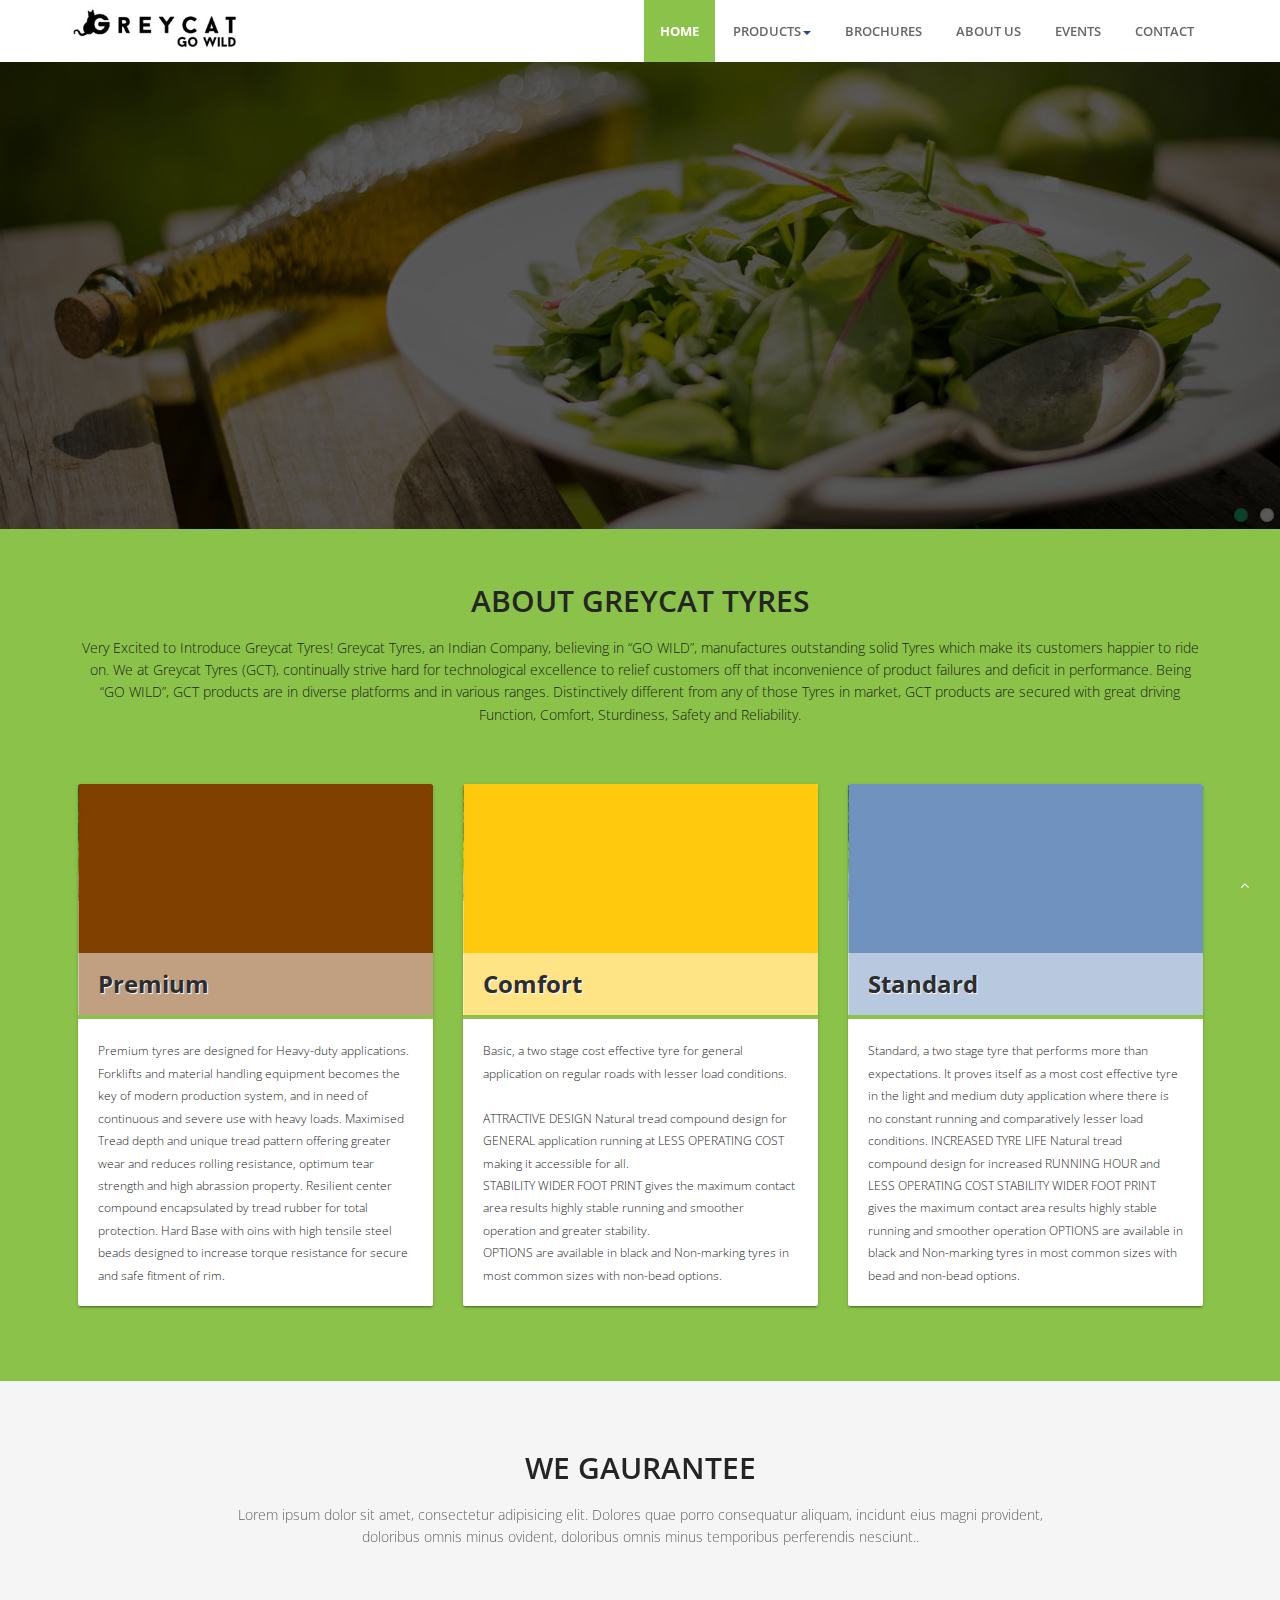
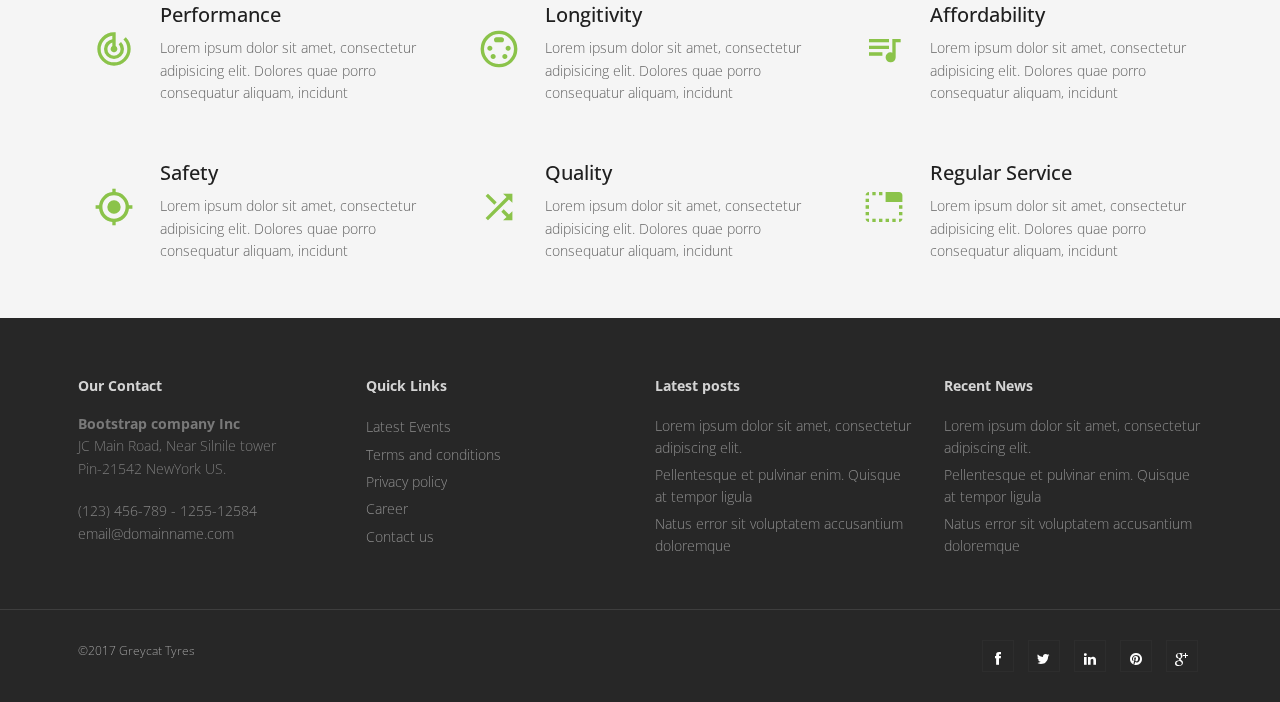
==== commit 68c12690: "modified footer and nav bar in both, content in index" ====
--- a/index.html
+++ b/index.html
@@ -47,7 +47,7 @@
                         </ul>
                     </li>
 						<li><a class="waves-effect waves-dark" href="services.html">Brochures</a></li>
-                        <li><a class="waves-effect waves-dark" href="portfolio.html">About GC</a></li>
+                        <li><a class="waves-effect waves-dark" href="portfolio.html">About Us</a></li>
                         <li><a class="waves-effect waves-dark" href="pricing.html">Events</a></li>
                         <li><a class="waves-effect waves-dark" href="contact.html">Contact</a></li>
                     </ul>
@@ -163,7 +163,7 @@
 		<section class="services">
 	    	<div class="row">
 			<div class="col-md-12">
-				<div class="aligncenter"><h2 class="aligncenter">We Offer</h2>Lorem ipsum dolor sit amet, consectetur adipisicing elit. Dolores quae porro consequatur aliquam, incidunt eius magni provident, <br/>doloribus omnis minus ovident, doloribus omnis minus temporibus perferendis nesciunt..</div>
+				<div class="aligncenter"><h2 class="aligncenter">We gaurantee</h2>Lorem ipsum dolor sit amet, consectetur adipisicing elit. Dolores quae porro consequatur aliquam, incidunt eius magni provident, <br/>doloribus omnis minus ovident, doloribus omnis minus temporibus perferendis nesciunt..</div>
 				<br/>
 			</div>
 		</div>
@@ -172,21 +172,21 @@
             <div class="col-sm-4 info-blocks">
 				<i class="icon-info-blocks material-icons">track_changes</i>
                 <div class="info-blocks-in">
-                    <h3>Coffee</h3>
+                    <h3>Performance</h3>
                     <p>Lorem ipsum dolor sit amet, consectetur adipisicing elit. Dolores quae porro consequatur aliquam, incidunt</p>
                 </div>
             </div>
             <div class="col-sm-4 info-blocks">
                 <i class="icon-info-blocks material-icons">settings_input_svideo</i>
                 <div class="info-blocks-in">
-                    <h3>Breakfast</h3>
+                    <h3>Longitivity</h3>
                     <p>Lorem ipsum dolor sit amet, consectetur adipisicing elit. Dolores quae porro consequatur aliquam, incidunt</p>
                 </div>
             </div>
             <div class="col-sm-4 info-blocks">
                 <i class="icon-info-blocks material-icons">queue_music</i>
                 <div class="info-blocks-in">
-                    <h3>Lunch</h3>
+                    <h3>Affordability</h3>
                     <p>Lorem ipsum dolor sit amet, consectetur adipisicing elit. Dolores quae porro consequatur aliquam, incidunt</p>
                 </div>
             </div>
@@ -195,21 +195,21 @@
             <div class="col-sm-4 info-blocks">
                 <i class="icon-info-blocks material-icons">my_location</i>
                 <div class="info-blocks-in">
-                    <h3>Dinner</h3>
+                    <h3>Safety</h3>
                     <p>Lorem ipsum dolor sit amet, consectetur adipisicing elit. Dolores quae porro consequatur aliquam, incidunt</p>
                 </div>
             </div>
             <div class="col-sm-4 info-blocks">
                 <i class="icon-info-blocks material-icons">shuffle</i>
                 <div class="info-blocks-in">
-                    <h3>Parties</h3>
+                    <h3>Quality</h3>
                     <p>Lorem ipsum dolor sit amet, consectetur adipisicing elit. Dolores quae porro consequatur aliquam, incidunt</p>
                 </div>
             </div>
             <div class="col-sm-4 info-blocks">
                 <i class="icon-info-blocks material-icons">tab_unselected</i>
                 <div class="info-blocks-in">
-                    <h3>Events</h3>
+                    <h3>Regular Service</h3>
                     <p>Lorem ipsum dolor sit amet, consectetur adipisicing elit. Dolores quae porro consequatur aliquam, incidunt</p>
                 </div>
             </div>
@@ -275,7 +275,7 @@
 				<div class="col-lg-6">
 					<div class="copyright">
 						<p>
-							<span>&copy; Bootstrap Template 2017 All right reserved. Template By </span><a href="https://webthemez.com/hotel-restaurant/" target="_blank">WebThemez</a>
+							<span>&copy;2017 Greycat Tyres </span>
 						</p>
 					</div>
 				</div>
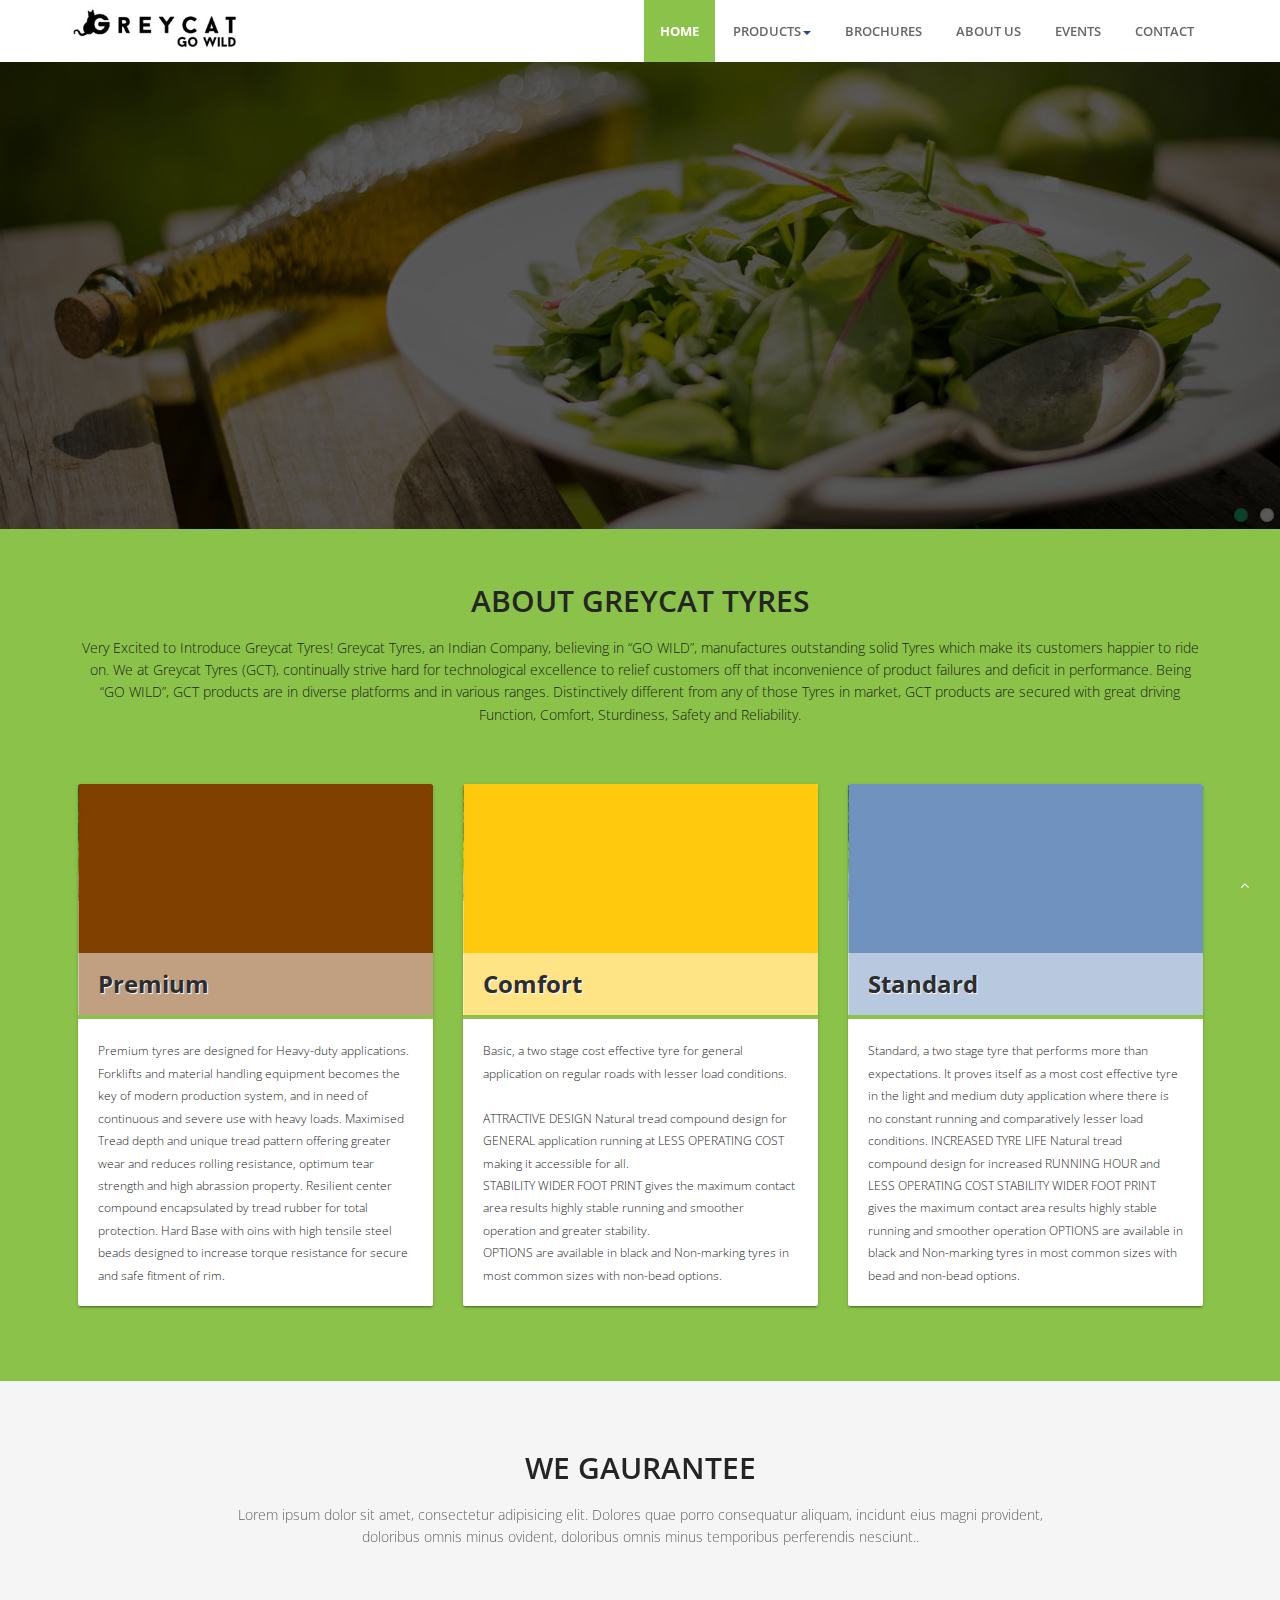
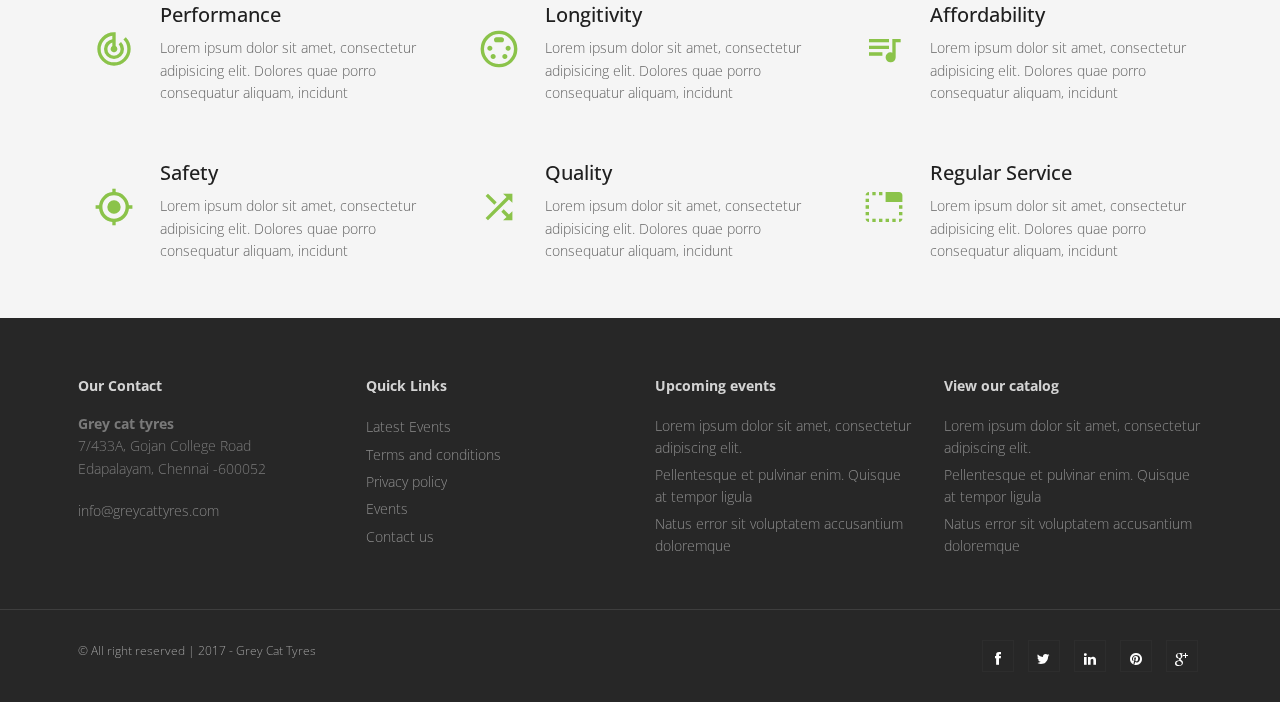
==== commit 9dc3f11f: "Modified footer" ====
--- a/index.html
+++ b/index.html
@@ -40,9 +40,10 @@
 						 <li class="dropdown">
                         <a href="#" data-toggle="dropdown" class="dropdown-toggle waves-effect waves-dark">Products<b class="caret"></b></a>
                         <ul class="dropdown-menu">
-                            <li><a class="waves-effect waves-dark" href="about.html">Premium Tyres</a></li>
-                            <li><a class="waves-effect waves-dark" href="#">Comfort Tyres</a></li>
-                            <li><a class="waves-effect waves-dark" href="#">Standard Tyres</a></li>
+													<li><a class="waves-effect waves-dark" href="about.html">Our Collection</a></li>
+													<li><a class="waves-effect waves-dark" href="#">Premium Tyres</a></li>
+													<li><a class="waves-effect waves-dark" href="#">Comfort Tyres</a></li>
+													<li><a class="waves-effect waves-dark" href="#">Standard Tyres</a></li>
 
                         </ul>
                     </li>
@@ -218,80 +219,78 @@
 	</div>
 	</section>
 
-
 	<footer>
-	<div class="container">
-		<div class="row">
-			<div class="col-lg-3">
-				<div class="widget">
-					<h5 class="widgetheading">Our Contact</h5>
-					<address>
-					<strong>Bootstrap company Inc</strong><br>
-					JC Main Road, Near Silnile tower<br>
-					 Pin-21542 NewYork US.</address>
-					<p>
-						<i class="icon-phone"></i> (123) 456-789 - 1255-12584 <br>
-						<i class="icon-envelope-alt"></i> email@domainname.com
-					</p>
-				</div>
-			</div>
-			<div class="col-lg-3">
-				<div class="widget">
-					<h5 class="widgetheading">Quick Links</h5>
-					<ul class="link-list">
-						<li><a class="waves-effect waves-dark" href="#">Latest Events</a></li>
-						<li><a class="waves-effect waves-dark" href="#">Terms and conditions</a></li>
-						<li><a class="waves-effect waves-dark" href="#">Privacy policy</a></li>
-						<li><a class="waves-effect waves-dark" href="#">Career</a></li>
-						<li><a class="waves-effect waves-dark" href="#">Contact us</a></li>
-					</ul>
-				</div>
-			</div>
-			<div class="col-lg-3">
-				<div class="widget">
-					<h5 class="widgetheading">Latest posts</h5>
-					<ul class="link-list">
-						<li><a class="waves-effect waves-dark" href="#">Lorem ipsum dolor sit amet, consectetur adipiscing elit.</a></li>
-						<li><a class="waves-effect waves-dark" href="#">Pellentesque et pulvinar enim. Quisque at tempor ligula</a></li>
-						<li><a class="waves-effect waves-dark" href="#">Natus error sit voluptatem accusantium doloremque</a></li>
-					</ul>
-				</div>
-			</div>
-			<div class="col-lg-3">
-				<div class="widget">
-					<h5 class="widgetheading">Recent News</h5>
-					<ul class="link-list">
-						<li><a class="waves-effect waves-dark" href="#">Lorem ipsum dolor sit amet, consectetur adipiscing elit.</a></li>
-						<li><a class="waves-effect waves-dark" href="#">Pellentesque et pulvinar enim. Quisque at tempor ligula</a></li>
-						<li><a class="waves-effect waves-dark" href="#">Natus error sit voluptatem accusantium doloremque</a></li>
-					</ul>
-				</div>
-			</div>
-		</div>
-	</div>
-	<div id="sub-footer">
 		<div class="container">
 			<div class="row">
-				<div class="col-lg-6">
-					<div class="copyright">
+				<div class="col-lg-3">
+					<div class="widget">
+						<h5 class="widgetheading">Our Contact</h5>
+						<address>
+						<strong>Grey cat tyres</strong><br>
+	          7/433A, Gojan College Road<br>
+						 Edapalayam, Chennai -600052</address>
 						<p>
-							<span>&copy;2017 Greycat Tyres </span>
+							<i class="icon-envelope-alt"></i>info@greycattyres.com
 						</p>
 					</div>
 				</div>
-				<div class="col-lg-6">
-					<ul class="social-network">
-						<li><a class="waves-effect waves-dark" href="#" data-placement="top" title="Facebook"><i class="fa fa-facebook"></i></a></li>
-						<li><a class="waves-effect waves-dark" href="#" data-placement="top" title="Twitter"><i class="fa fa-twitter"></i></a></li>
-						<li><a class="waves-effect waves-dark" href="#" data-placement="top" title="Linkedin"><i class="fa fa-linkedin"></i></a></li>
-						<li><a class="waves-effect waves-dark" href="#" data-placement="top" title="Pinterest"><i class="fa fa-pinterest"></i></a></li>
-						<li><a class="waves-effect waves-dark" href="#" data-placement="top" title="Google plus"><i class="fa fa-google-plus"></i></a></li>
-					</ul>
+				<div class="col-lg-3">
+					<div class="widget">
+						<h5 class="widgetheading">Quick Links</h5>
+						<ul class="link-list">
+							<li><a class="waves-effect waves-dark" href="#">Latest Events</a></li>
+							<li><a class="waves-effect waves-dark" href="#">Terms and conditions</a></li>
+							<li><a class="waves-effect waves-dark" href="#">Privacy policy</a></li>
+							<li><a class="waves-effect waves-dark" href="#">Events</a></li>
+							<li><a class="waves-effect waves-dark" href="#">Contact us</a></li>
+						</ul>
+					</div>
+				</div>
+				<div class="col-lg-3">
+					<div class="widget">
+						<h5 class="widgetheading">Upcoming events</h5>
+						<ul class="link-list">
+							<li><a class="waves-effect waves-dark" href="#">Lorem ipsum dolor sit amet, consectetur adipiscing elit.</a></li>
+							<li><a class="waves-effect waves-dark" href="#">Pellentesque et pulvinar enim. Quisque at tempor ligula</a></li>
+							<li><a class="waves-effect waves-dark" href="#">Natus error sit voluptatem accusantium doloremque</a></li>
+						</ul>
+					</div>
+				</div>
+				<div class="col-lg-3">
+						<div class="widget">
+						<h5 class="widgetheading">View our catalog</h5>
+						<ul class="link-list">
+							<li><a class="waves-effect waves-dark" href="#">Lorem ipsum dolor sit amet, consectetur adipiscing elit.</a></li>
+							<li><a class="waves-effect waves-dark" href="#">Pellentesque et pulvinar enim. Quisque at tempor ligula</a></li>
+							<li><a class="waves-effect waves-dark" href="#">Natus error sit voluptatem accusantium doloremque</a></li>
+						</ul>
+					</div>
 				</div>
 			</div>
 		</div>
-	</div>
-	</footer>
+		<div id="sub-footer">
+			<div class="container">
+				<div class="row">
+					<div class="col-lg-6">
+						<div class="copyright">
+							<p>
+								<span>&copy; All right reserved | 2017 - Grey Cat Tyres
+							</p>
+						</div>
+					</div>
+					<div class="col-lg-6">
+						<ul class="social-network">
+							<li><a class="waves-effect waves-dark" href="#" data-placement="top" title="Facebook"><i class="fa fa-facebook"></i></a></li>
+							<li><a class="waves-effect waves-dark" href="#" data-placement="top" title="Twitter"><i class="fa fa-twitter"></i></a></li>
+							<li><a class="waves-effect waves-dark" href="#" data-placement="top" title="Linkedin"><i class="fa fa-linkedin"></i></a></li>
+							<li><a class="waves-effect waves-dark" href="#" data-placement="top" title="Pinterest"><i class="fa fa-pinterest"></i></a></li>
+							<li><a class="waves-effect waves-dark" href="#" data-placement="top" title="Google plus"><i class="fa fa-google-plus"></i></a></li>
+						</ul>
+					</div>
+				</div>
+			</div>
+		</div>
+		</footer>
 </div>
 <a href="#" class="scrollup waves-effect waves-dark"><i class="fa fa-angle-up active"></i></a>
 <!-- javascript
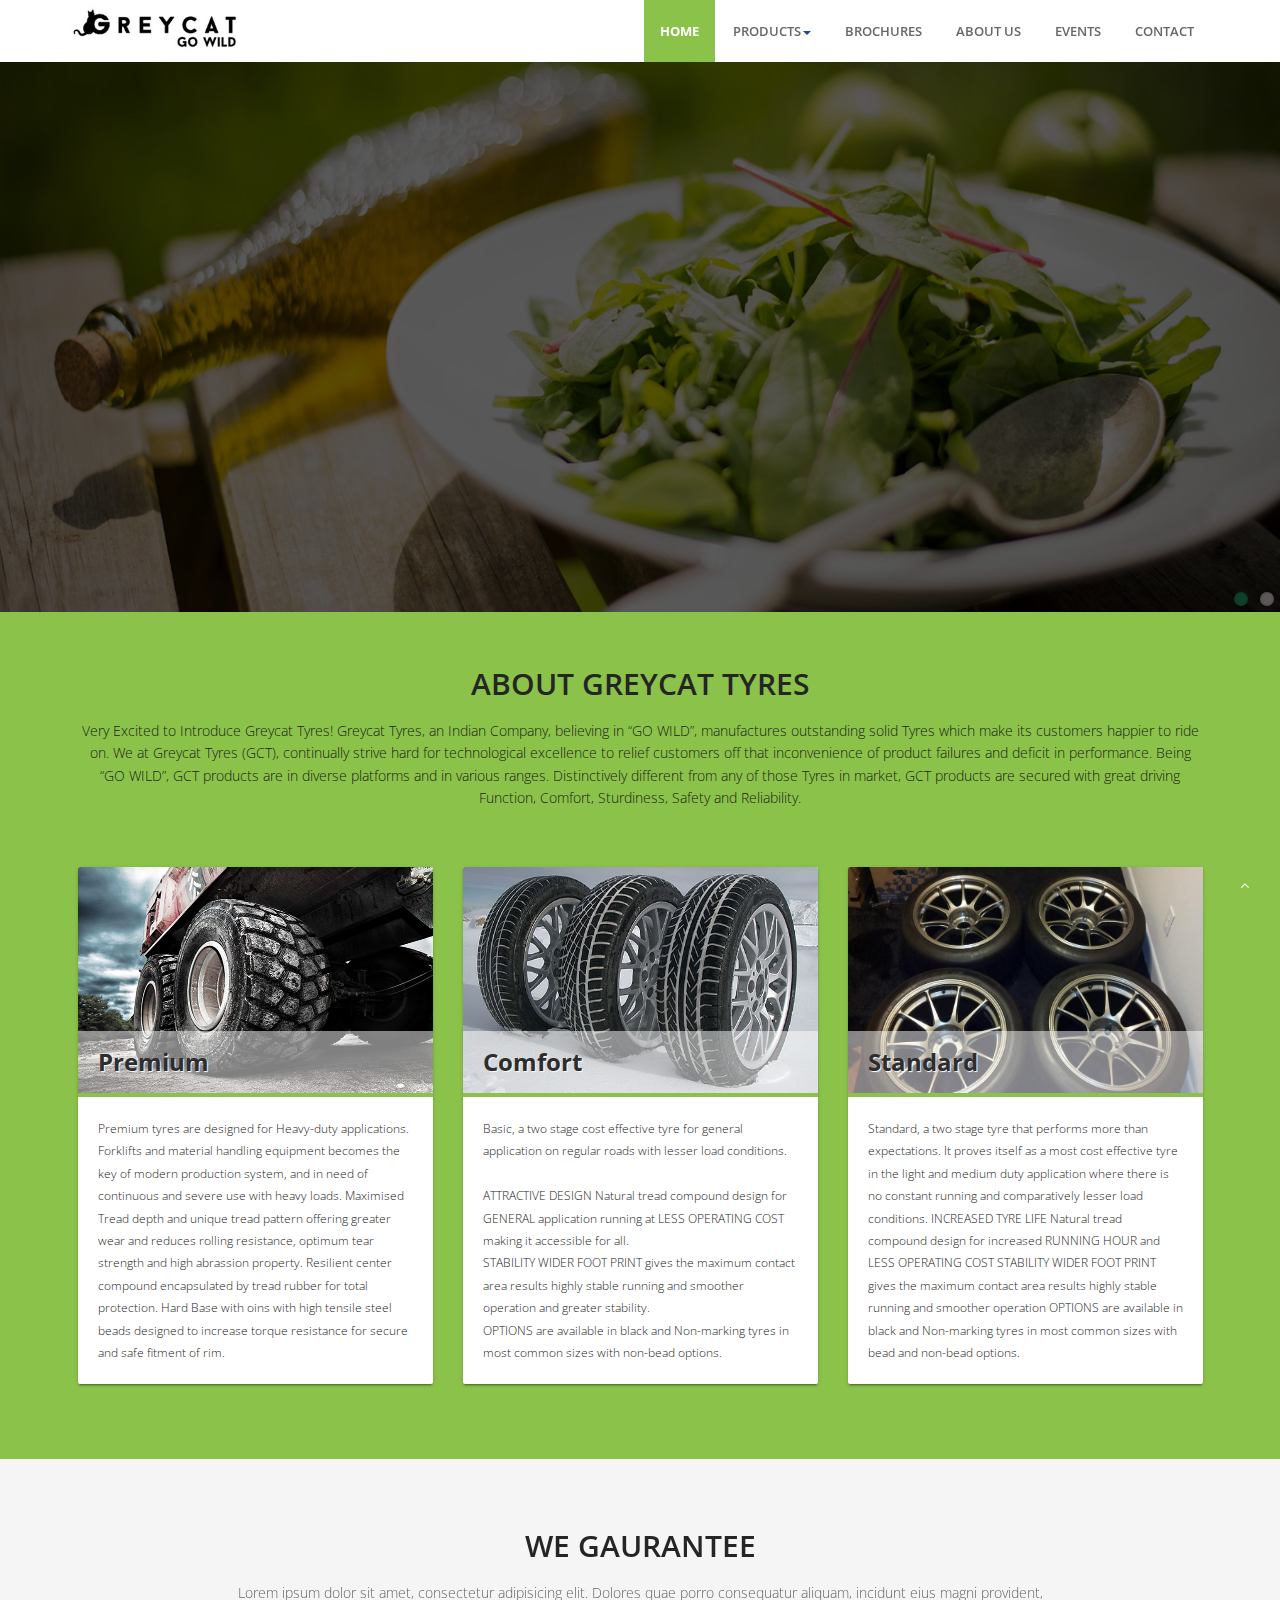
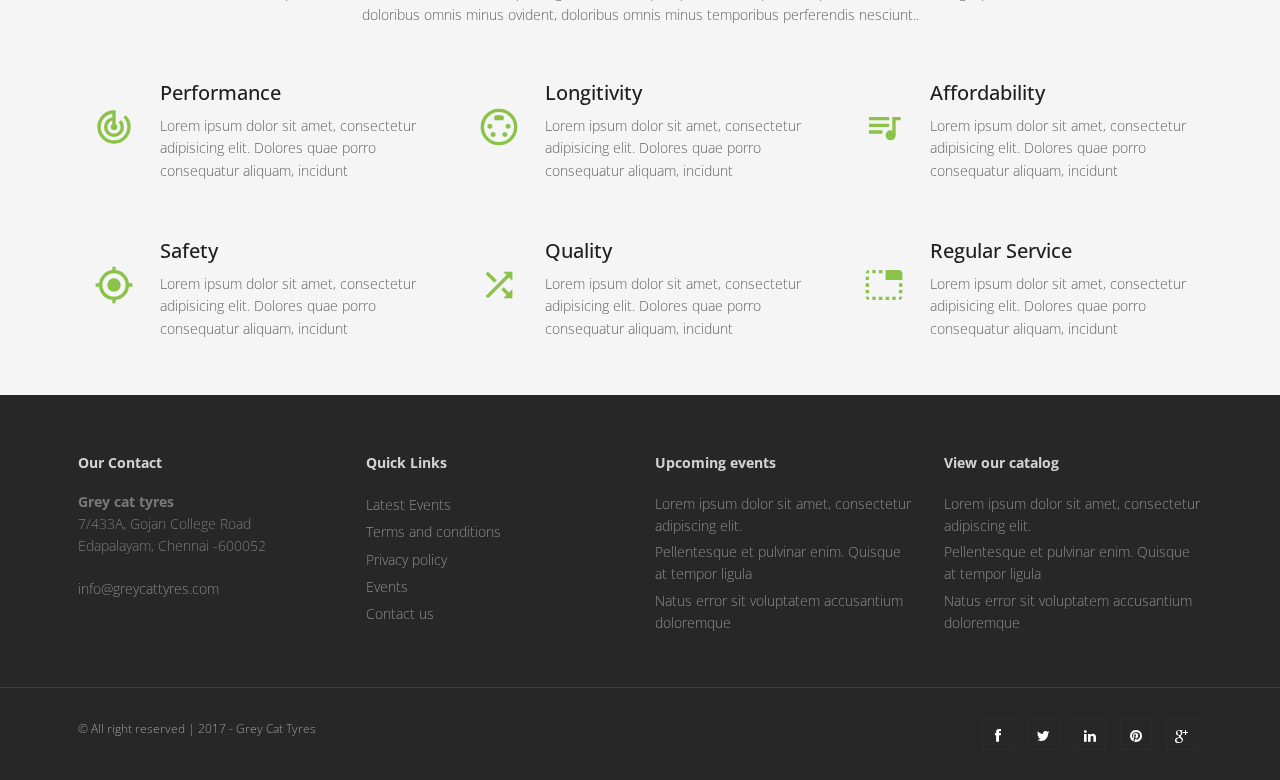
==== commit bfbe650a: "Modified carousel and product cards" ====
--- a/index.html
+++ b/index.html
@@ -40,7 +40,7 @@
 						 <li class="dropdown">
                         <a href="#" data-toggle="dropdown" class="dropdown-toggle waves-effect waves-dark">Products<b class="caret"></b></a>
                         <ul class="dropdown-menu">
-													<li><a class="waves-effect waves-dark" href="about.html">Our Collection</a></li>
+													<li><a class="waves-effect waves-dark" href="about.html">Our Range</a></li>
 													<li><a class="waves-effect waves-dark" href="#">Premium Tyres</a></li>
 													<li><a class="waves-effect waves-dark" href="#">Comfort Tyres</a></li>
 													<li><a class="waves-effect waves-dark" href="#">Standard Tyres</a></li>
@@ -63,14 +63,14 @@
         <div id="main-slider" class="flexslider">
             <ul class="slides">
               <li>
-                <img src="img/slides/1.jpg" alt="" />
+                <img src="img/slides/1.jpg" style="height:550px" alt="" />
                 <div class="flex-caption">
 
 
                 </div>
               </li>
               <li>
-                <img src="img/slides/2.jpg" alt="" />
+                <img src="img/slides/2.jpg" style="height:550px" alt="" />
                 <div class="flex-caption">
 
 
@@ -93,7 +93,7 @@
             <div class="col-md-4 md-margin-bottom-40">
 					<div class="card small">
                         <div class="card-image">
-                             <img class="img-responsive" src="img/service1.jpg" alt="">
+                             <img class="img-responsive" src="img/premium.jpg" style="height:230px" alt="">
                             <span class="card-title">Premium</span>
                         </div>
                         <div class="card-content">
@@ -112,7 +112,7 @@
 			   <div class="col-md-4 md-margin-bottom-40">
 					<div class="card small">
                         <div class="card-image">
-                             <img class="img-responsive" src="img/service2.jpg" alt="">
+                             <img class="img-responsive" src="img/comfort.jpg" style="height:230px" alt="">
                             <span class="card-title">Comfort</span>
                         </div>
                         <div class="card-content">
@@ -135,7 +135,7 @@
 			   <div class="col-md-4 md-margin-bottom-40">
 					<div class="card small">
                         <div class="card-image">
-                             <img class="img-responsive" src="img/service3.jpg" alt="">
+                             <img class="img-responsive" src="img/standard.jpg" style="height:230px" alt="">
                             <span class="card-title">Standard</span>
                         </div>
                         <div class="card-content">
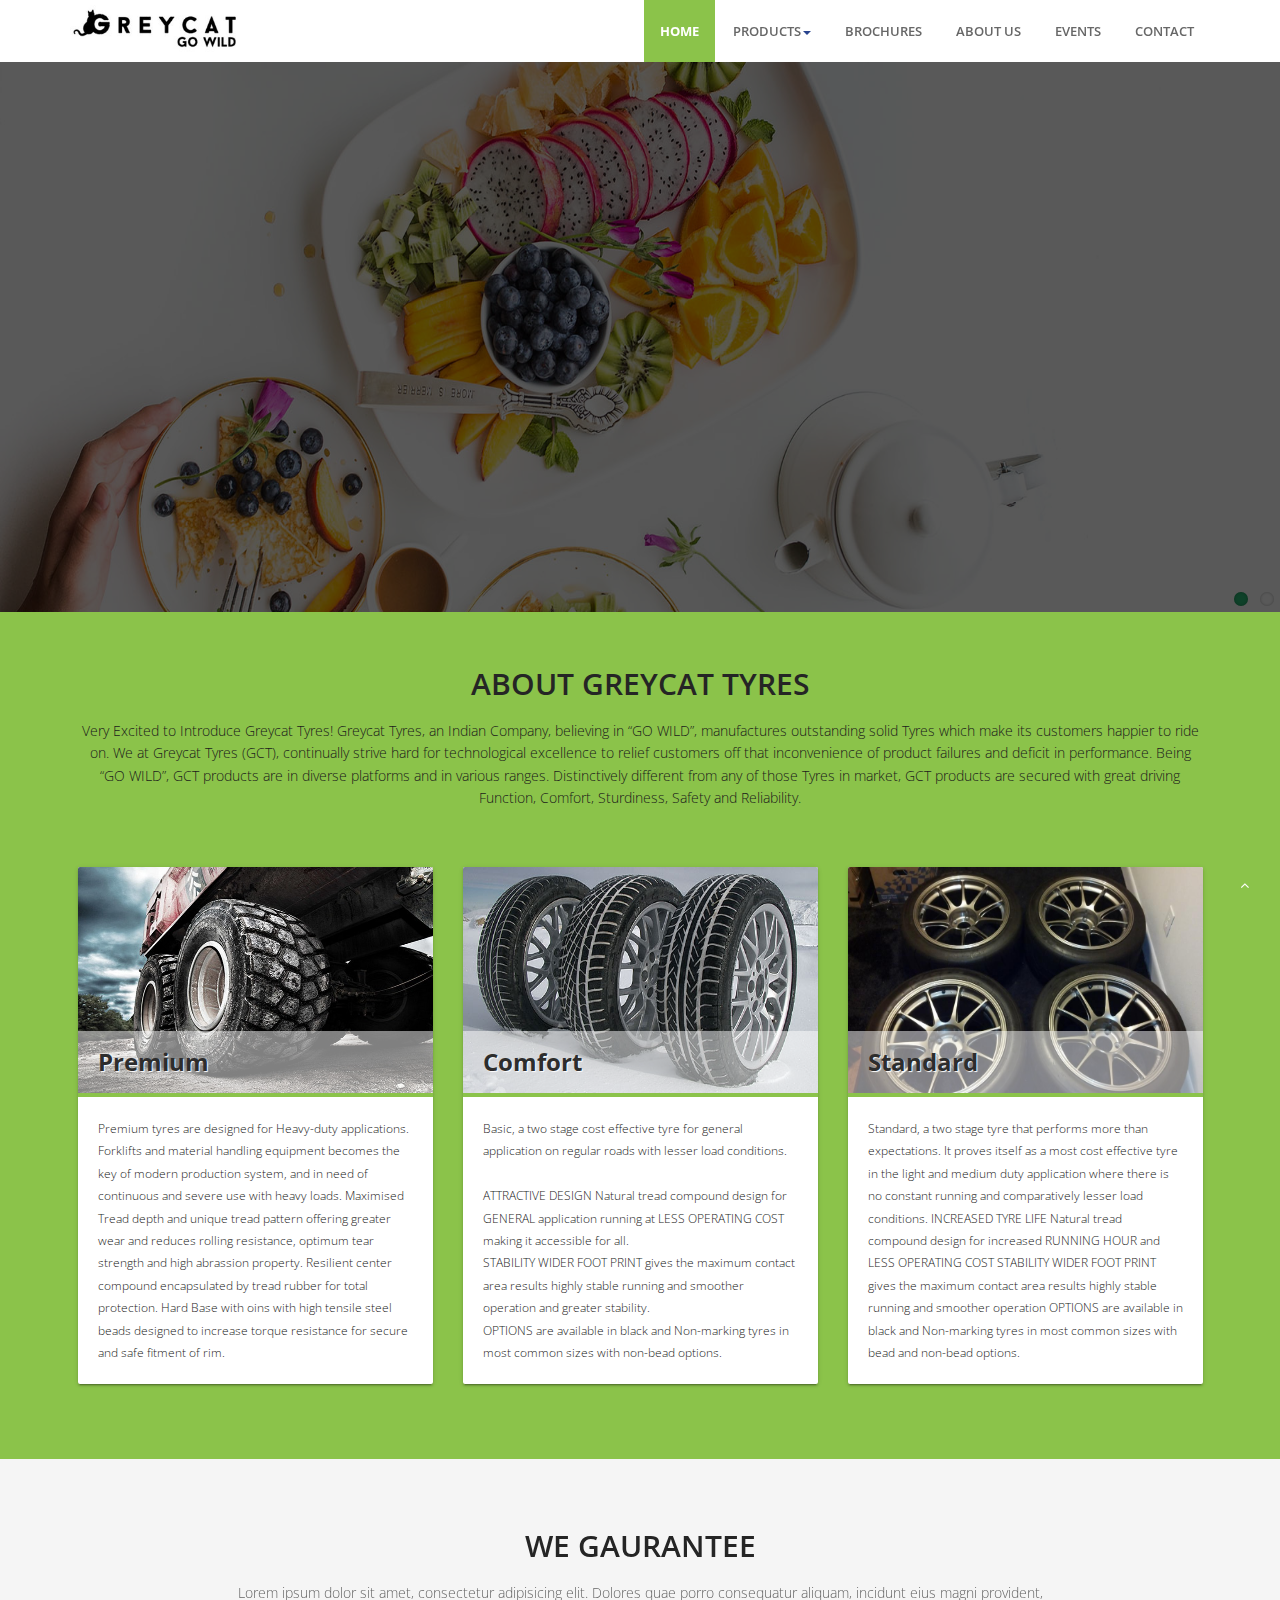
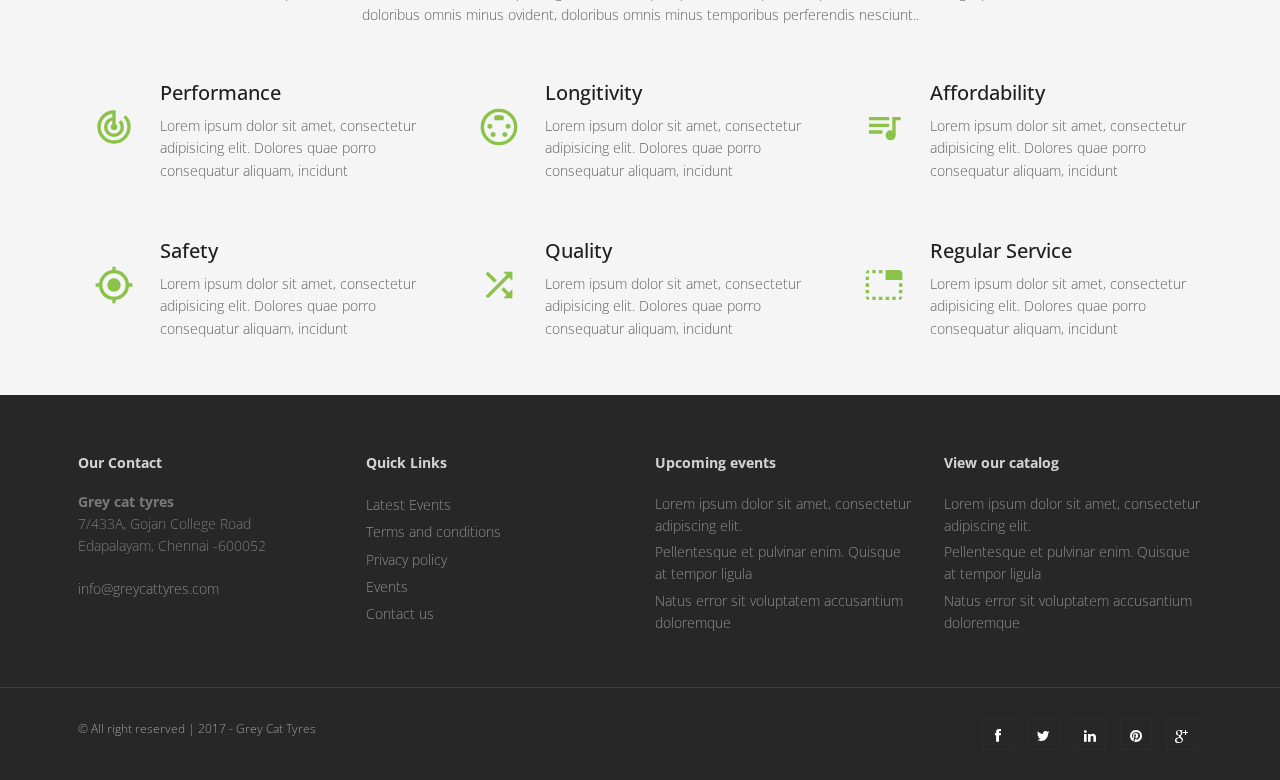
==== commit a8e01b75: "Modified slider images' sequence" ====
--- a/index.html
+++ b/index.html
@@ -63,14 +63,14 @@
         <div id="main-slider" class="flexslider">
             <ul class="slides">
               <li>
-                <img src="img/slides/1.jpg" style="height:550px" alt="" />
+                <img src="img/slides/2.jpg" style="height:550px" alt="" />
                 <div class="flex-caption">
 
 
                 </div>
               </li>
               <li>
-                <img src="img/slides/2.jpg" style="height:550px" alt="" />
+                <img src="img/slides/1.jpg" style="height:550px" alt="" />
                 <div class="flex-caption">
 
 
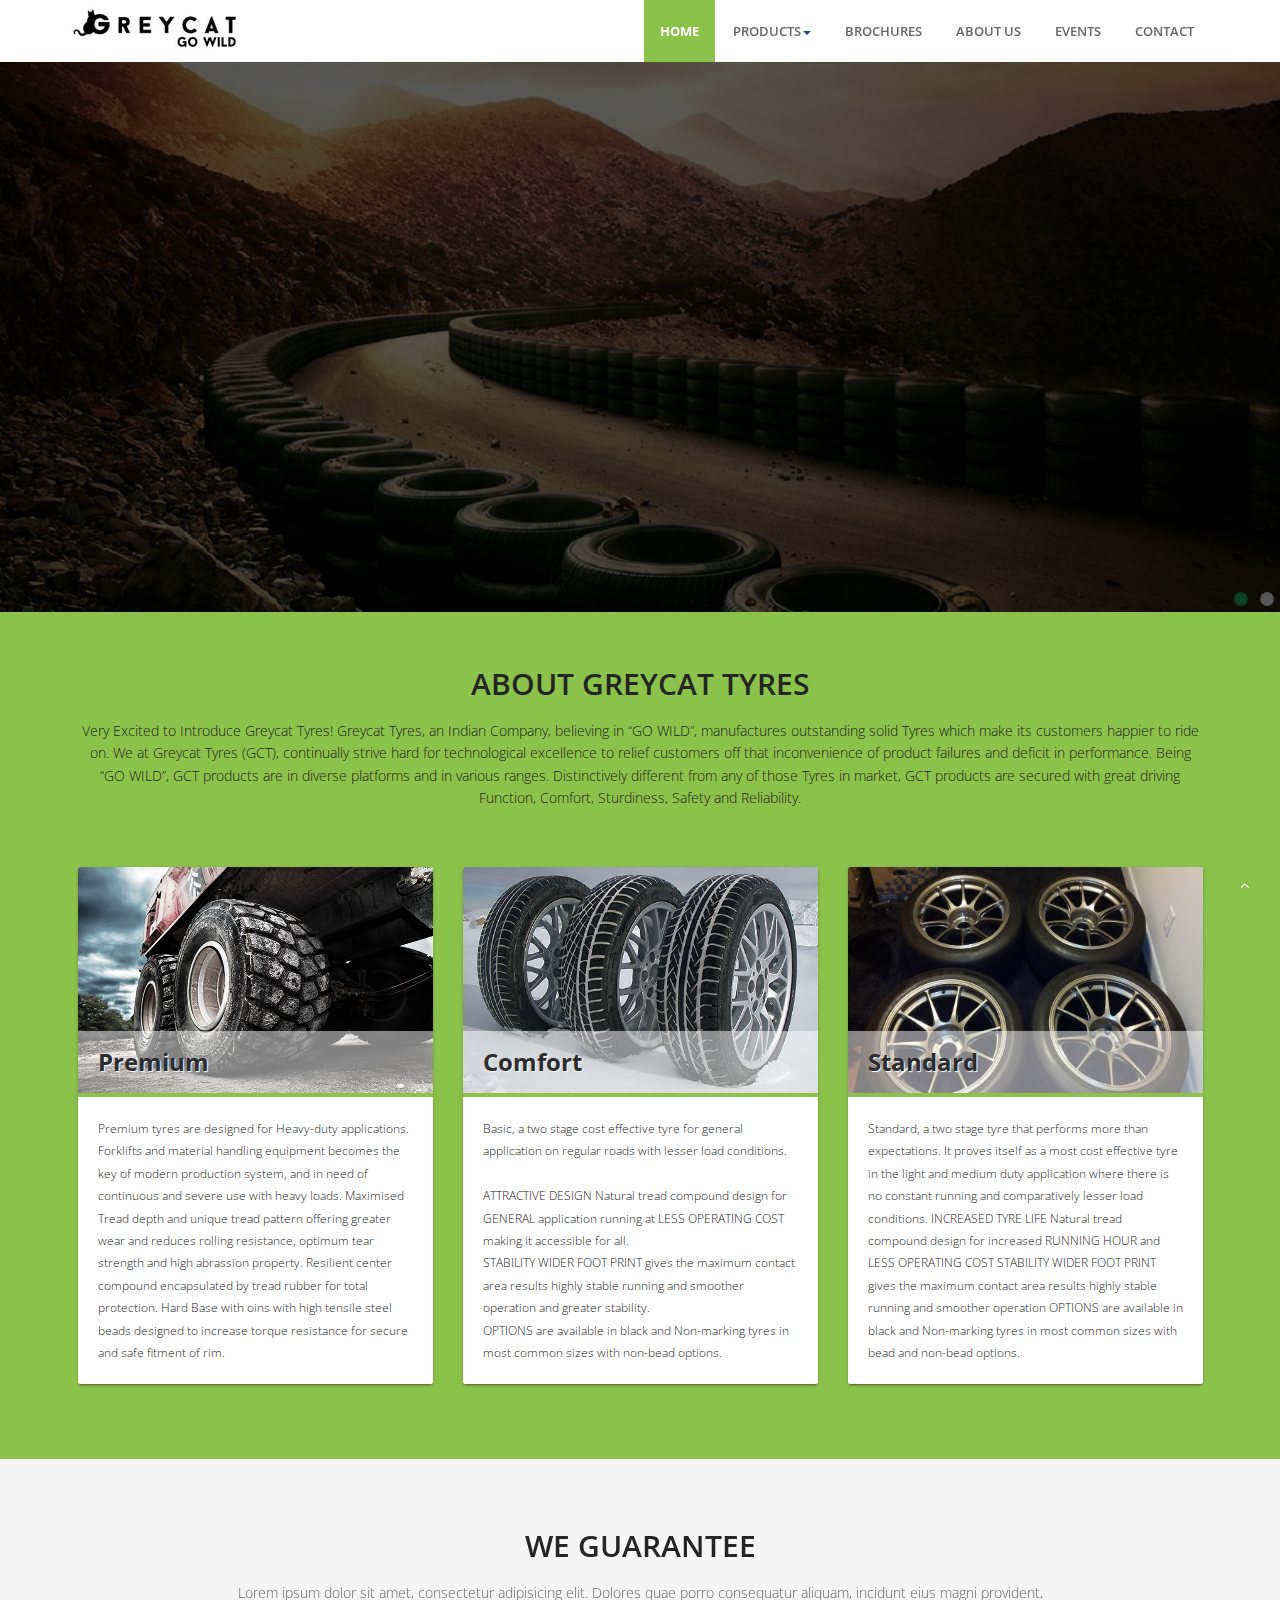
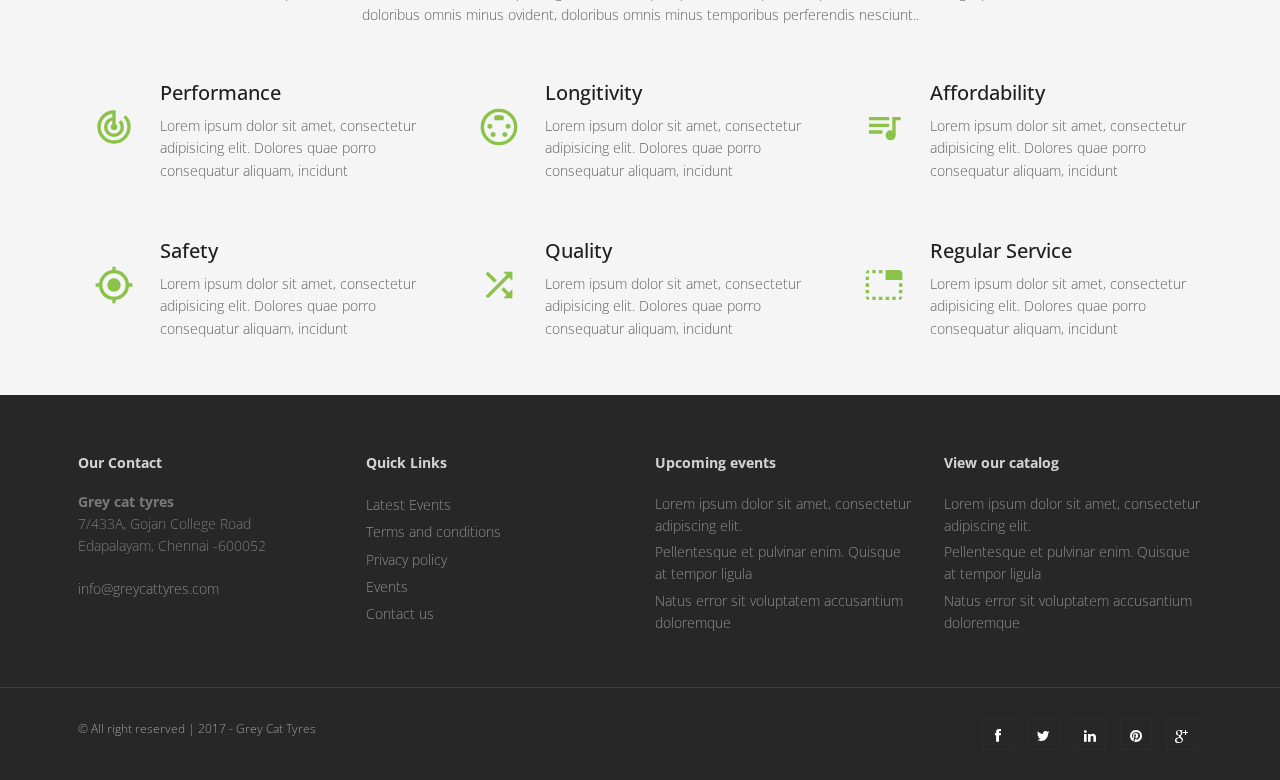
==== commit 33b7b201: "Update index.html" ====
--- a/index.html
+++ b/index.html
@@ -164,7 +164,7 @@
 		<section class="services">
 	    	<div class="row">
 			<div class="col-md-12">
-				<div class="aligncenter"><h2 class="aligncenter">We gaurantee</h2>Lorem ipsum dolor sit amet, consectetur adipisicing elit. Dolores quae porro consequatur aliquam, incidunt eius magni provident, <br/>doloribus omnis minus ovident, doloribus omnis minus temporibus perferendis nesciunt..</div>
+				<div class="aligncenter"><h2 class="aligncenter">We guarantee</h2>Lorem ipsum dolor sit amet, consectetur adipisicing elit. Dolores quae porro consequatur aliquam, incidunt eius magni provident, <br/>doloribus omnis minus ovident, doloribus omnis minus temporibus perferendis nesciunt..</div>
 				<br/>
 			</div>
 		</div>
